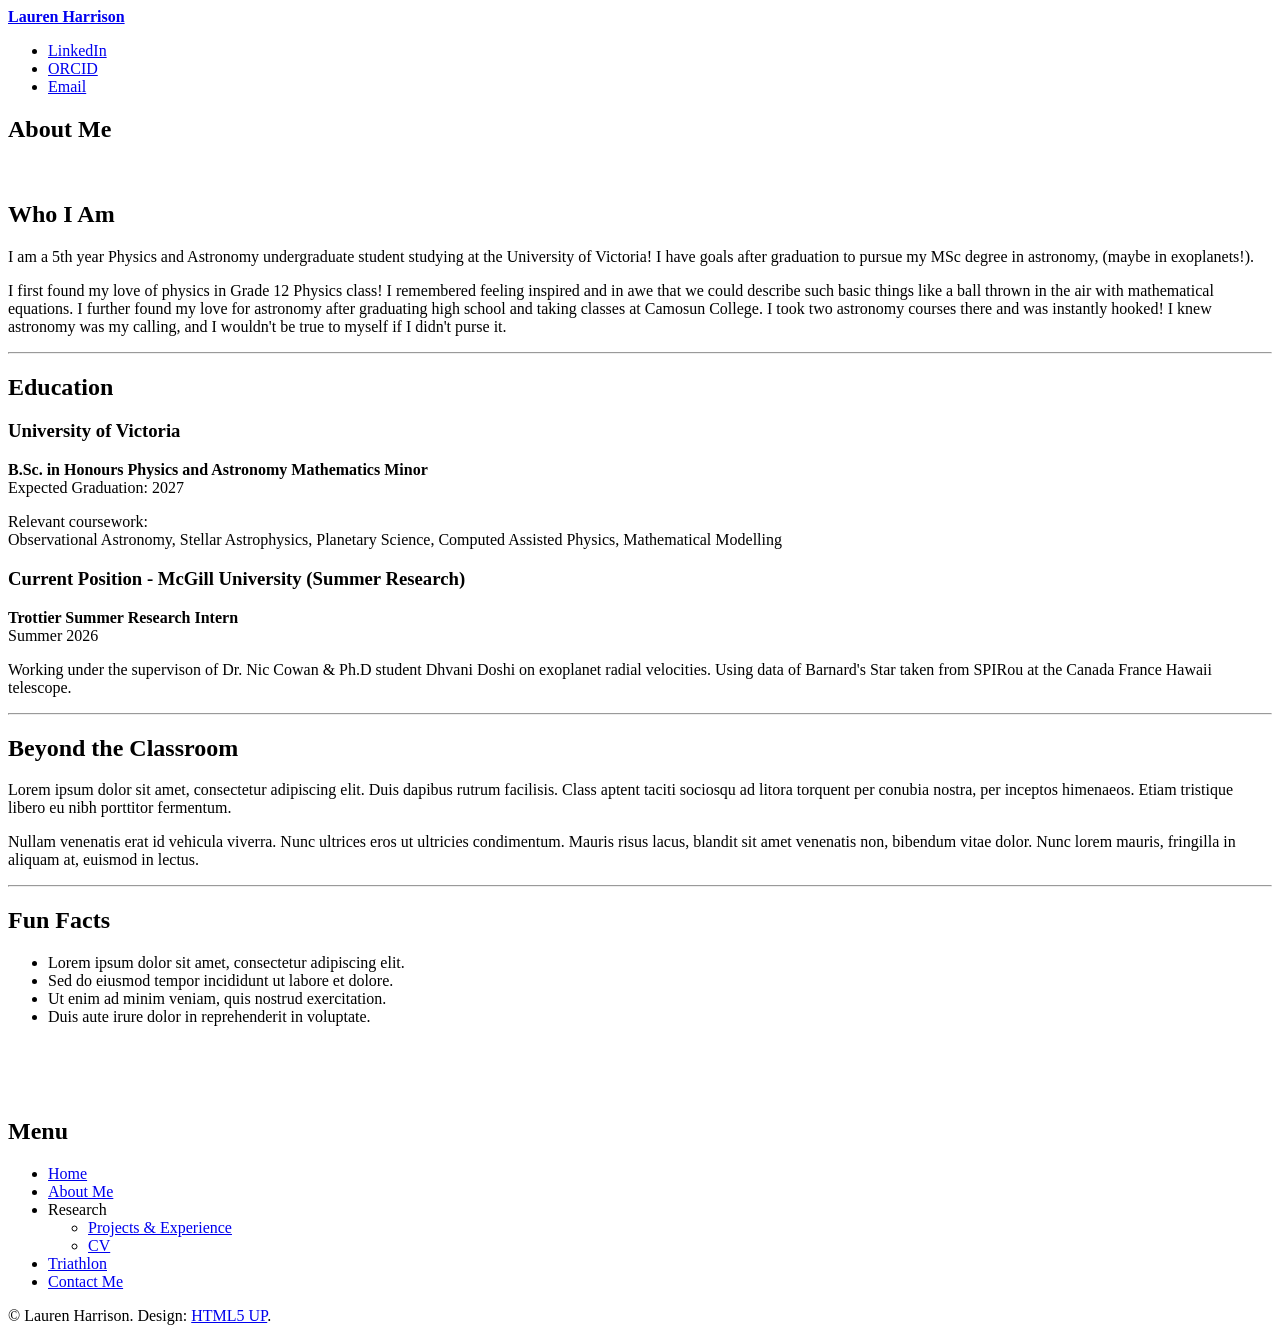
==== about_me.html @ 0dbe63b0 "updated .html pages still a work in progress!" ====
<!DOCTYPE HTML>
<!--
	Editorial by HTML5 UP
	html5up.net | @ajlkn
	Free for personal and commercial use under the CCA 3.0 license (html5up.net/license)
-->
<html>

<head>
	<title>About Me - Lauren Harrison</title>
	<meta charset="utf-8" />
	<meta name="viewport" content="width=device-width, initial-scale=1, user-scalable=no" />
	<link rel="stylesheet" href="assets/css/main.css" />
</head>

<body class="is-preload">

	<!-- Wrapper -->
	<div id="wrapper">

		<!-- Main -->
		<div id="main">
			<div class="inner">

				<!-- Header -->
				<header id="header">
					<a href="index.html" class="logo"><strong>Lauren Harrison</strong></a>
					<ul class="icons">
						<li><a href="https://www.linkedin.com/in/lauren-harrison-636362319/" target="_blank"
								class="icon brands fa-linkedin"><span class="label">LinkedIn</span></a></li>
						<li><a href="https://orcid.org/0009-0003-4067-8246" target="_blank"
								class="icon brands fa-orcid"><span class="label">ORCID</span></a></li>
						<li><a href="mailto:lharrison@uvic.ca" class="icon solid fa-envelope"><span
									class="label">Email</span></a></li>
					</ul>
				</header>

				<!-- Content -->
				<section>
					<header class="main">
						<h1>About Me</h1>
					</header>
					<span class="image main" style="margin-bottom: 0.5em;">
						<img src="images/lauren_with_OMM.jpg" alt="" />
					</span>
					<!-- Bio -->
					<h2>Who I Am</h2>
					<p>I am a 5th year Physics and Astronomy undergraduate student studying at the University of
						Victoria! I have goals after graduation to
						pursue my MSc degree in astronomy, (maybe in exoplanets!).
					</p>
					<p>I first found my love of physics in Grade 12 Physics class! I remembered feeling inspired and in
						awe that we could describe such
						basic things like a ball thrown in the air with mathematical equations. I further found my love
						for astronomy after graduating
						high school and taking classes at Camosun College. I took two astronomy courses there and was
						instantly hooked! I knew astronomy was
						my calling, and I wouldn't be true to myself if I didn't purse it.
					</p>

					<hr class="major" />

					<h2>Education</h2>
					<div class="row">
						<div class="col-6 col-12-small">
							<h3>University of Victoria</h3>
							<p><strong>B.Sc. in Honours Physics and Astronomy Mathematics Minor</strong><br />
								Expected Graduation: 2027<br />
							<p>Relevant coursework: <br> Observational Astronomy, Stellar Astrophysics, Planetary
								Science, Computed Assisted Physics, Mathematical Modelling</p>
						</div>
						<div class="col-6 col-12-small">
							<h3>Current Position - McGill University (Summer Research)</h3>
							<p><strong>Trottier Summer Research Intern</strong><br />
								Summer 2026</p>
							<p>Working under the supervison of Dr. Nic Cowan & Ph.D student Dhvani Doshi on exoplanet
								radial velocities. Using data of Barnard's Star taken from SPIRou at the
								Canada France Hawaii telescope. </p>
						</div>
					</div>

					<hr class="major" />

					<h2>Beyond the Classroom</h2>
					<p>Lorem ipsum dolor sit amet, consectetur adipiscing elit. Duis dapibus rutrum facilisis. Class
						aptent taciti sociosqu ad litora torquent per conubia nostra, per inceptos himenaeos. Etiam
						tristique libero eu nibh porttitor fermentum.</p>
					<p>Nullam venenatis erat id vehicula viverra. Nunc ultrices eros ut ultricies condimentum. Mauris
						risus lacus, blandit sit amet venenatis non, bibendum vitae dolor. Nunc lorem mauris, fringilla
						in aliquam at, euismod in lectus.</p>

					<hr class="major" />

					<h2>Fun Facts</h2>
					<ul>
						<li>Lorem ipsum dolor sit amet, consectetur adipiscing elit.</li>
						<li>Sed do eiusmod tempor incididunt ut labore et dolore.</li>
						<li>Ut enim ad minim veniam, quis nostrud exercitation.</li>
						<li>Duis aute irure dolor in reprehenderit in voluptate.</li>
					</ul>
				</section>

			</div>
		</div>

		<!-- Sidebar -->
		<div id="sidebar">
			<div class="inner">

				<!-- Spacer to maintain layout -->
				<div style="height: 3.5em;"></div>

				<!-- Menu -->
				<nav id="menu">
					<header class="major">
						<h2>Menu</h2>
					</header>
					<ul>
						<li><a href="index.html">Home</a></li>
						<!--	<li><a href="generic.html">Generic</a></li> -->
						<li><a href="about_me.html">About Me</a></li>

						<!--	<li><a href="elements.html">Elements</a></li>  -->
						<li>
							<span class="opener">Research</span>
							<ul>
								<li><a href="research.html">Projects & Experience</a></li>
								<li><a href="cv.html">CV</a></li>
							</ul>
						</li>
						<li><a href="#">Triathlon</a></li>
						<li><a href="contact.html">Contact Me</a></li>
				</nav>

				<!-- Section -->
				<!-- 
				<section>
					<header class="major">
						<h2>Ante interdum</h2>
					</header>
					<div class="mini-posts">
						<article>
							<a href="#" class="image"><img src="images/pic07.jpg" alt="" /></a>
							<p>Aenean ornare velit lacus, ac varius enim lorem ullamcorper dolore aliquam.</p>
						</article>
						<article>
							<a href="#" class="image"><img src="images/pic08.jpg" alt="" /></a>
							<p>Aenean ornare velit lacus, ac varius enim lorem ullamcorper dolore aliquam.</p>
						</article>
						<article>
							<a href="#" class="image"><img src="images/pic09.jpg" alt="" /></a>
							<p>Aenean ornare velit lacus, ac varius enim lorem ullamcorper dolore aliquam.</p>
						</article>
					</div>
					<ul class="actions">
						<li><a href="#" class="button">More</a></li>
					</ul>
				</section>
				-->

				<!-- Section -->
				<!--
				<section>
					<header class="major">
						<h2>Get in touch</h2>
					</header>
					<p>Sed varius enim lorem ullamcorper dolore aliquam aenean ornare velit lacus, ac varius enim lorem
						ullamcorper dolore. Proin sed aliquam facilisis ante interdum. Sed nulla amet lorem feugiat
						tempus aliquam.</p>
					<ul class="contact">
						<li class="icon solid fa-envelope"><a href="#">information@untitled.tld</a></li>
						<li class="icon solid fa-phone">(000) 000-0000</li>
						<li class="icon solid fa-home">1234 Somewhere Road #8254<br />
							Nashville, TN 00000-0000</li>
					</ul>
				</section>
				-->

				<!-- Footer -->
				<footer id="footer">
					<p class="copyright">&copy; Lauren Harrison. Design: <a href="https://html5up.net">HTML5
							UP</a>.</p>
				</footer>

			</div>
		</div>
	</div>

	</div>

	<!-- Scripts -->
	<script src="assets/js/jquery.min.js"></script>
	<script src="assets/js/browser.min.js"></script>
	<script src="assets/js/breakpoints.min.js"></script>
	<script src="assets/js/util.js"></script>
	<script src="assets/js/main.js"></script>

</body>

</html>
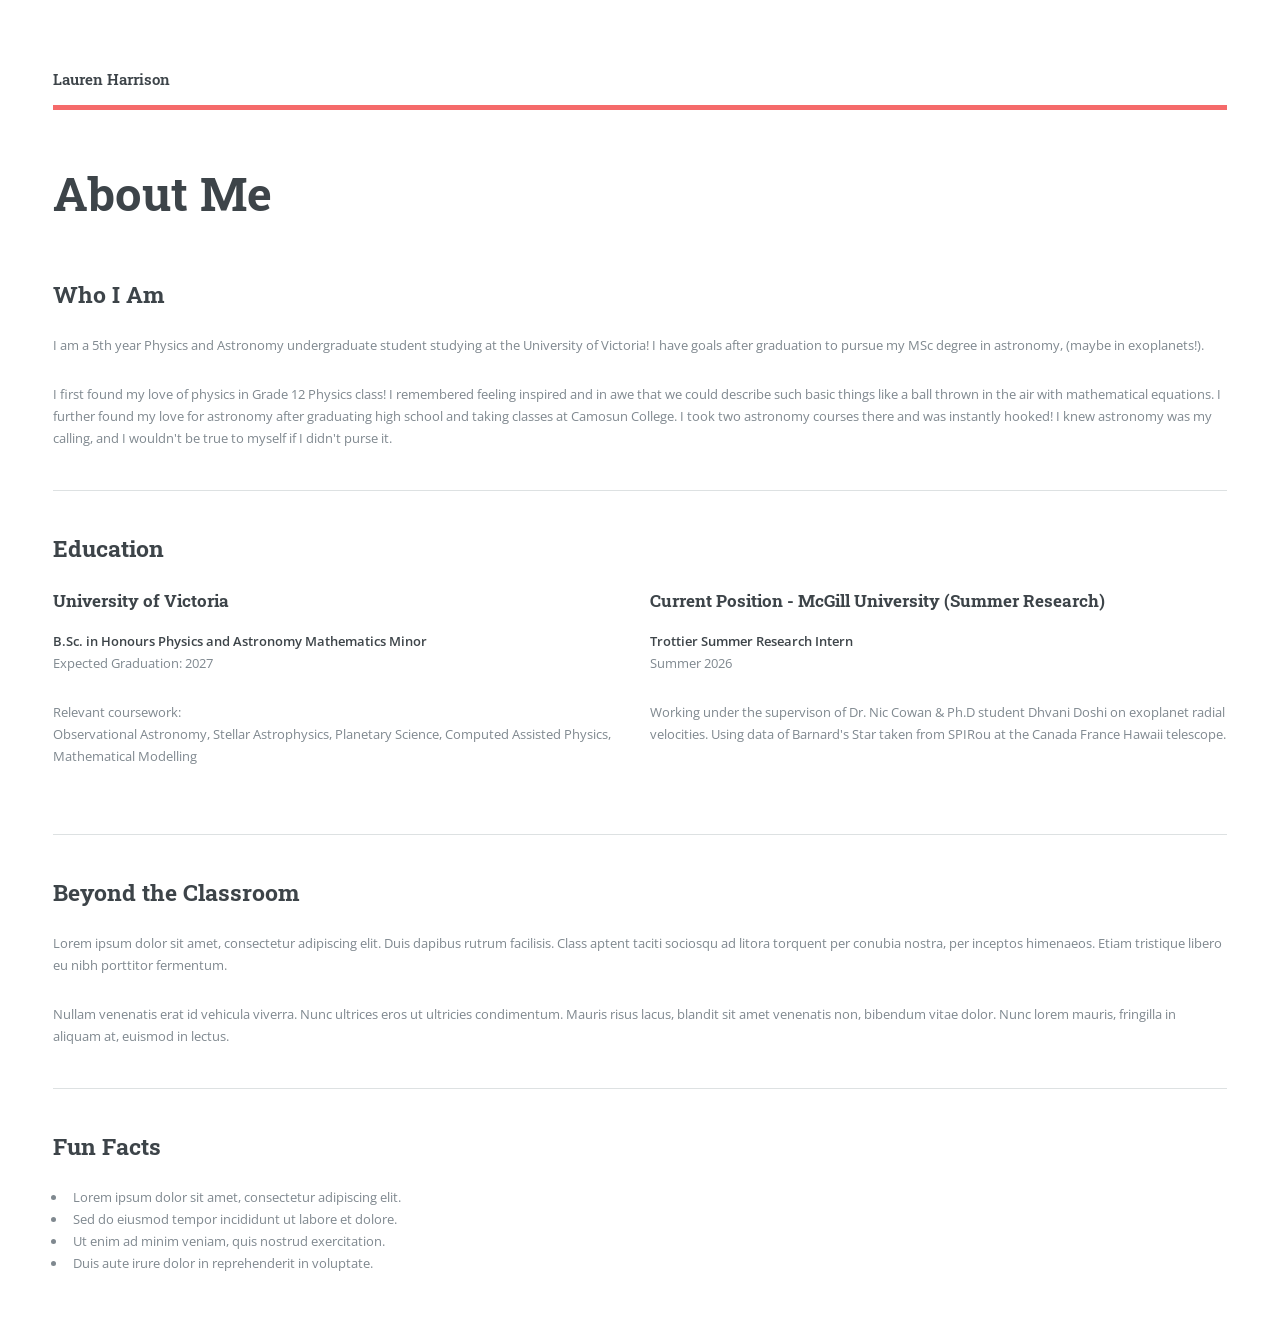
==== commit 89ac641d: "Add files via upload fixed no triathlon link" ====
--- a/about_me.html
+++ b/about_me.html
@@ -128,7 +128,7 @@
 								<li><a href="cv.html">CV</a></li>
 							</ul>
 						</li>
-						<li><a href="#">Triathlon</a></li>
+						<li><a href="triathlon.html">Triathlon</a></li>
 						<li><a href="contact.html">Contact Me</a></li>
 				</nav>
 
--- a/assets/css/main.css
+++ b/assets/css/main.css
@@ -0,0 +1,3667 @@
+@import url(fontawesome-all.min.css);
+@import url("https://fonts.googleapis.com/css?family=Open+Sans:400,600,400italic,600italic|Roboto+Slab:400,700");
+
+/*
+	Editorial by HTML5 UP
+	html5up.net | @ajlkn
+	Free for personal and commercial use under the CCA 3.0 license (html5up.net/license)
+*/
+html,
+body,
+div,
+span,
+applet,
+object,
+iframe,
+h1,
+h2,
+h3,
+h4,
+h5,
+h6,
+p,
+blockquote,
+pre,
+a,
+abbr,
+acronym,
+address,
+big,
+cite,
+code,
+del,
+dfn,
+em,
+img,
+ins,
+kbd,
+q,
+s,
+samp,
+small,
+strike,
+strong,
+sub,
+sup,
+tt,
+var,
+b,
+u,
+i,
+center,
+dl,
+dt,
+dd,
+ol,
+ul,
+li,
+fieldset,
+form,
+label,
+legend,
+table,
+caption,
+tbody,
+tfoot,
+thead,
+tr,
+th,
+td,
+article,
+aside,
+canvas,
+details,
+embed,
+figure,
+figcaption,
+footer,
+header,
+hgroup,
+menu,
+nav,
+output,
+ruby,
+section,
+summary,
+time,
+mark,
+audio,
+video {
+  margin: 0;
+  padding: 0;
+  border: 0;
+  font-size: 100%;
+  font: inherit;
+  vertical-align: baseline;
+}
+
+article,
+aside,
+details,
+figcaption,
+figure,
+footer,
+header,
+hgroup,
+menu,
+nav,
+section {
+  display: block;
+}
+
+body {
+  line-height: 1;
+}
+
+ol,
+ul {
+  list-style: none;
+}
+
+blockquote,
+q {
+  quotes: none;
+}
+
+blockquote:before,
+blockquote:after,
+q:before,
+q:after {
+  content: '';
+  content: none;
+}
+
+table {
+  border-collapse: collapse;
+  border-spacing: 0;
+}
+
+body {
+  -webkit-text-size-adjust: none;
+}
+
+mark {
+  background-color: transparent;
+  color: inherit;
+}
+
+input::-moz-focus-inner {
+  border: 0;
+  padding: 0;
+}
+
+input,
+select,
+textarea {
+  -moz-appearance: none;
+  -webkit-appearance: none;
+  -ms-appearance: none;
+  appearance: none;
+}
+
+/* Basic */
+@-ms-viewport {
+  width: device-width;
+}
+
+body {
+  -ms-overflow-style: scrollbar;
+}
+
+@media screen and (max-width: 480px) {
+
+  html,
+  body {
+    min-width: 320px;
+  }
+}
+
+html {
+  box-sizing: border-box;
+}
+
+*,
+*:before,
+*:after {
+  box-sizing: inherit;
+}
+
+body {
+  background: #ffffff;
+}
+
+body.is-preload *,
+body.is-preload *:before,
+body.is-preload *:after,
+body.is-resizing *,
+body.is-resizing *:before,
+body.is-resizing *:after {
+  -moz-animation: none !important;
+  -webkit-animation: none !important;
+  -ms-animation: none !important;
+  animation: none !important;
+  -moz-transition: none !important;
+  -webkit-transition: none !important;
+  -ms-transition: none !important;
+  transition: none !important;
+}
+
+/* Type */
+body,
+input,
+select,
+textarea {
+  color: #7f888f;
+  font-family: "Open Sans", sans-serif;
+  font-size: 13pt;
+  font-weight: 400;
+  line-height: 1.65;
+}
+
+@media screen and (max-width: 1680px) {
+
+  body,
+  input,
+  select,
+  textarea {
+    font-size: 11pt;
+  }
+}
+
+@media screen and (max-width: 1280px) {
+
+  body,
+  input,
+  select,
+  textarea {
+    font-size: 10pt;
+  }
+}
+
+@media screen and (max-width: 360px) {
+
+  body,
+  input,
+  select,
+  textarea {
+    font-size: 9pt;
+  }
+}
+
+a {
+  -moz-transition: color 0.2s ease-in-out, border-bottom-color 0.2s ease-in-out;
+  -webkit-transition: color 0.2s ease-in-out, border-bottom-color 0.2s ease-in-out;
+  -ms-transition: color 0.2s ease-in-out, border-bottom-color 0.2s ease-in-out;
+  transition: color 0.2s ease-in-out, border-bottom-color 0.2s ease-in-out;
+  border-bottom: dotted 1px;
+  color: #f56a6a;
+  text-decoration: none;
+}
+
+a:hover {
+  border-bottom-color: #f56a6a;
+  color: #f56a6a !important;
+}
+
+a:hover strong {
+  color: inherit;
+}
+
+strong,
+b {
+  color: #3d4449;
+  font-weight: 600;
+}
+
+em,
+i {
+  font-style: italic;
+}
+
+p {
+  margin: 0 0 2em 0;
+}
+
+h1,
+h2,
+h3,
+h4,
+h5,
+h6 {
+  color: #3d4449;
+  font-family: "Roboto Slab", serif;
+  font-weight: 700;
+  line-height: 1.5;
+  margin: 0 0 1em 0;
+}
+
+h1 a,
+h2 a,
+h3 a,
+h4 a,
+h5 a,
+h6 a {
+  color: inherit;
+  text-decoration: none;
+  border-bottom: 0;
+}
+
+h1 {
+  font-size: 4em;
+  margin: 0 0 0.5em 0;
+  line-height: 1.3;
+}
+
+h2 {
+  font-size: 1.75em;
+}
+
+h3 {
+  font-size: 1.25em;
+}
+
+h4 {
+  font-size: 1.1em;
+}
+
+h5 {
+  font-size: 0.9em;
+}
+
+h6 {
+  font-size: 0.7em;
+}
+
+@media screen and (max-width: 1680px) {
+  h1 {
+    font-size: 3.5em;
+  }
+}
+
+@media screen and (max-width: 980px) {
+  h1 {
+    font-size: 3.25em;
+  }
+}
+
+@media screen and (max-width: 736px) {
+  h1 {
+    font-size: 2em;
+    line-height: 1.4;
+  }
+
+  h2 {
+    font-size: 1.5em;
+  }
+}
+
+sub {
+  font-size: 0.8em;
+  position: relative;
+  top: 0.5em;
+}
+
+sup {
+  font-size: 0.8em;
+  position: relative;
+  top: -0.5em;
+}
+
+blockquote {
+  border-left: solid 3px rgba(210, 215, 217, 0.75);
+  font-style: italic;
+  margin: 0 0 2em 0;
+  padding: 0.5em 0 0.5em 2em;
+}
+
+code {
+  background: rgba(230, 235, 237, 0.25);
+  border-radius: 0.375em;
+  border: solid 1px rgba(210, 215, 217, 0.75);
+  font-family: "Courier New", monospace;
+  font-size: 0.9em;
+  margin: 0 0.25em;
+  padding: 0.25em 0.65em;
+}
+
+pre {
+  -webkit-overflow-scrolling: touch;
+  font-family: "Courier New", monospace;
+  font-size: 0.9em;
+  margin: 0 0 2em 0;
+}
+
+pre code {
+  display: block;
+  line-height: 1.75;
+  padding: 1em 1.5em;
+  overflow-x: auto;
+}
+
+hr {
+  border: 0;
+  border-bottom: solid 1px rgba(210, 215, 217, 0.75);
+  margin: 2em 0;
+}
+
+hr.major {
+  margin: 3em 0;
+}
+
+.align-left {
+  text-align: left;
+}
+
+.align-center {
+  text-align: center;
+}
+
+.align-right {
+  text-align: right;
+}
+
+/* Row */
+.row {
+  display: flex;
+  flex-wrap: wrap;
+  box-sizing: border-box;
+  align-items: stretch;
+}
+
+.row>* {
+  box-sizing: border-box;
+}
+
+.row.gtr-uniform>*> :last-child {
+  margin-bottom: 0;
+}
+
+.row.aln-left {
+  justify-content: flex-start;
+}
+
+.row.aln-center {
+  justify-content: center;
+}
+
+.row.aln-right {
+  justify-content: flex-end;
+}
+
+.row.aln-top {
+  align-items: flex-start;
+}
+
+.row.aln-middle {
+  align-items: center;
+}
+
+.row.aln-bottom {
+  align-items: flex-end;
+}
+
+.row>.imp {
+  order: -1;
+}
+
+.row>.col-1 {
+  width: 8.33333%;
+}
+
+.row>.off-1 {
+  margin-left: 8.33333%;
+}
+
+.row>.col-2 {
+  width: 16.66667%;
+}
+
+.row>.off-2 {
+  margin-left: 16.66667%;
+}
+
+.row>.col-3 {
+  width: 25%;
+}
+
+.row>.off-3 {
+  margin-left: 25%;
+}
+
+.row>.col-4 {
+  width: 33.33333%;
+}
+
+.row>.off-4 {
+  margin-left: 33.33333%;
+}
+
+.row>.col-5 {
+  width: 41.66667%;
+}
+
+.row>.off-5 {
+  margin-left: 41.66667%;
+}
+
+.row>.col-6 {
+  width: 50%;
+}
+
+.row>.off-6 {
+  margin-left: 50%;
+}
+
+.row>.col-7 {
+  width: 58.33333%;
+}
+
+.row>.off-7 {
+  margin-left: 58.33333%;
+}
+
+.row>.col-8 {
+  width: 66.66667%;
+}
+
+.row>.off-8 {
+  margin-left: 66.66667%;
+}
+
+.row>.col-9 {
+  width: 75%;
+}
+
+.row>.off-9 {
+  margin-left: 75%;
+}
+
+.row>.col-10 {
+  width: 83.33333%;
+}
+
+.row>.off-10 {
+  margin-left: 83.33333%;
+}
+
+.row>.col-11 {
+  width: 91.66667%;
+}
+
+.row>.off-11 {
+  margin-left: 91.66667%;
+}
+
+.row>.col-12 {
+  width: 100%;
+}
+
+.row>.off-12 {
+  margin-left: 100%;
+}
+
+.row.gtr-0 {
+  margin-top: 0;
+  margin-left: 0em;
+}
+
+.row.gtr-0>* {
+  padding: 0 0 0 0em;
+}
+
+.row.gtr-0.gtr-uniform {
+  margin-top: 0em;
+}
+
+.row.gtr-0.gtr-uniform>* {
+  padding-top: 0em;
+}
+
+.row.gtr-25 {
+  margin-top: 0;
+  margin-left: -0.375em;
+}
+
+.row.gtr-25>* {
+  padding: 0 0 0 0.375em;
+}
+
+.row.gtr-25.gtr-uniform {
+  margin-top: -0.375em;
+}
+
+.row.gtr-25.gtr-uniform>* {
+  padding-top: 0.375em;
+}
+
+.row.gtr-50 {
+  margin-top: 0;
+  margin-left: -0.75em;
+}
+
+.row.gtr-50>* {
+  padding: 0 0 0 0.75em;
+}
+
+.row.gtr-50.gtr-uniform {
+  margin-top: -0.75em;
+}
+
+.row.gtr-50.gtr-uniform>* {
+  padding-top: 0.75em;
+}
+
+.row {
+  margin-top: 0;
+  margin-left: -1.5em;
+}
+
+.row>* {
+  padding: 0 0 0 1.5em;
+}
+
+.row.gtr-uniform {
+  margin-top: -1.5em;
+}
+
+.row.gtr-uniform>* {
+  padding-top: 1.5em;
+}
+
+.row.gtr-150 {
+  margin-top: 0;
+  margin-left: -2.25em;
+}
+
+.row.gtr-150>* {
+  padding: 0 0 0 2.25em;
+}
+
+.row.gtr-150.gtr-uniform {
+  margin-top: -2.25em;
+}
+
+.row.gtr-150.gtr-uniform>* {
+  padding-top: 2.25em;
+}
+
+.row.gtr-200 {
+  margin-top: 0;
+  margin-left: -3em;
+}
+
+.row.gtr-200>* {
+  padding: 0 0 0 3em;
+}
+
+.row.gtr-200.gtr-uniform {
+  margin-top: -3em;
+}
+
+.row.gtr-200.gtr-uniform>* {
+  padding-top: 3em;
+}
+
+@media screen and (max-width: 1680px) {
+  .row {
+    display: flex;
+    flex-wrap: wrap;
+    box-sizing: border-box;
+    align-items: stretch;
+  }
+
+  .row>* {
+    box-sizing: border-box;
+  }
+
+  .row.gtr-uniform>*> :last-child {
+    margin-bottom: 0;
+  }
+
+  .row.aln-left {
+    justify-content: flex-start;
+  }
+
+  .row.aln-center {
+    justify-content: center;
+  }
+
+  .row.aln-right {
+    justify-content: flex-end;
+  }
+
+  .row.aln-top {
+    align-items: flex-start;
+  }
+
+  .row.aln-middle {
+    align-items: center;
+  }
+
+  .row.aln-bottom {
+    align-items: flex-end;
+  }
+
+  .row>.imp-xlarge {
+    order: -1;
+  }
+
+  .row>.col-1-xlarge {
+    width: 8.33333%;
+  }
+
+  .row>.off-1-xlarge {
+    margin-left: 8.33333%;
+  }
+
+  .row>.col-2-xlarge {
+    width: 16.66667%;
+  }
+
+  .row>.off-2-xlarge {
+    margin-left: 16.66667%;
+  }
+
+  .row>.col-3-xlarge {
+    width: 25%;
+  }
+
+  .row>.off-3-xlarge {
+    margin-left: 25%;
+  }
+
+  .row>.col-4-xlarge {
+    width: 33.33333%;
+  }
+
+  .row>.off-4-xlarge {
+    margin-left: 33.33333%;
+  }
+
+  .row>.col-5-xlarge {
+    width: 41.66667%;
+  }
+
+  .row>.off-5-xlarge {
+    margin-left: 41.66667%;
+  }
+
+  .row>.col-6-xlarge {
+    width: 50%;
+  }
+
+  .row>.off-6-xlarge {
+    margin-left: 50%;
+  }
+
+  .row>.col-7-xlarge {
+    width: 58.33333%;
+  }
+
+  .row>.off-7-xlarge {
+    margin-left: 58.33333%;
+  }
+
+  .row>.col-8-xlarge {
+    width: 66.66667%;
+  }
+
+  .row>.off-8-xlarge {
+    margin-left: 66.66667%;
+  }
+
+  .row>.col-9-xlarge {
+    width: 75%;
+  }
+
+  .row>.off-9-xlarge {
+    margin-left: 75%;
+  }
+
+  .row>.col-10-xlarge {
+    width: 83.33333%;
+  }
+
+  .row>.off-10-xlarge {
+    margin-left: 83.33333%;
+  }
+
+  .row>.col-11-xlarge {
+    width: 91.66667%;
+  }
+
+  .row>.off-11-xlarge {
+    margin-left: 91.66667%;
+  }
+
+  .row>.col-12-xlarge {
+    width: 100%;
+  }
+
+  .row>.off-12-xlarge {
+    margin-left: 100%;
+  }
+
+  .row.gtr-0 {
+    margin-top: 0;
+    margin-left: 0em;
+  }
+
+  .row.gtr-0>* {
+    padding: 0 0 0 0em;
+  }
+
+  .row.gtr-0.gtr-uniform {
+    margin-top: 0em;
+  }
+
+  .row.gtr-0.gtr-uniform>* {
+    padding-top: 0em;
+  }
+
+  .row.gtr-25 {
+    margin-top: 0;
+    margin-left: -0.375em;
+  }
+
+  .row.gtr-25>* {
+    padding: 0 0 0 0.375em;
+  }
+
+  .row.gtr-25.gtr-uniform {
+    margin-top: -0.375em;
+  }
+
+  .row.gtr-25.gtr-uniform>* {
+    padding-top: 0.375em;
+  }
+
+  .row.gtr-50 {
+    margin-top: 0;
+    margin-left: -0.75em;
+  }
+
+  .row.gtr-50>* {
+    padding: 0 0 0 0.75em;
+  }
+
+  .row.gtr-50.gtr-uniform {
+    margin-top: -0.75em;
+  }
+
+  .row.gtr-50.gtr-uniform>* {
+    padding-top: 0.75em;
+  }
+
+  .row {
+    margin-top: 0;
+    margin-left: -1.5em;
+  }
+
+  .row>* {
+    padding: 0 0 0 1.5em;
+  }
+
+  .row.gtr-uniform {
+    margin-top: -1.5em;
+  }
+
+  .row.gtr-uniform>* {
+    padding-top: 1.5em;
+  }
+
+  .row.gtr-150 {
+    margin-top: 0;
+    margin-left: -2.25em;
+  }
+
+  .row.gtr-150>* {
+    padding: 0 0 0 2.25em;
+  }
+
+  .row.gtr-150.gtr-uniform {
+    margin-top: -2.25em;
+  }
+
+  .row.gtr-150.gtr-uniform>* {
+    padding-top: 2.25em;
+  }
+
+  .row.gtr-200 {
+    margin-top: 0;
+    margin-left: -3em;
+  }
+
+  .row.gtr-200>* {
+    padding: 0 0 0 3em;
+  }
+
+  .row.gtr-200.gtr-uniform {
+    margin-top: -3em;
+  }
+
+  .row.gtr-200.gtr-uniform>* {
+    padding-top: 3em;
+  }
+}
+
+@media screen and (max-width: 1280px) {
+  .row {
+    display: flex;
+    flex-wrap: wrap;
+    box-sizing: border-box;
+    align-items: stretch;
+  }
+
+  .row>* {
+    box-sizing: border-box;
+  }
+
+  .row.gtr-uniform>*> :last-child {
+    margin-bottom: 0;
+  }
+
+  .row.aln-left {
+    justify-content: flex-start;
+  }
+
+  .row.aln-center {
+    justify-content: center;
+  }
+
+  .row.aln-right {
+    justify-content: flex-end;
+  }
+
+  .row.aln-top {
+    align-items: flex-start;
+  }
+
+  .row.aln-middle {
+    align-items: center;
+  }
+
+  .row.aln-bottom {
+    align-items: flex-end;
+  }
+
+  .row>.imp-large {
+    order: -1;
+  }
+
+  .row>.col-1-large {
+    width: 8.33333%;
+  }
+
+  .row>.off-1-large {
+    margin-left: 8.33333%;
+  }
+
+  .row>.col-2-large {
+    width: 16.66667%;
+  }
+
+  .row>.off-2-large {
+    margin-left: 16.66667%;
+  }
+
+  .row>.col-3-large {
+    width: 25%;
+  }
+
+  .row>.off-3-large {
+    margin-left: 25%;
+  }
+
+  .row>.col-4-large {
+    width: 33.33333%;
+  }
+
+  .row>.off-4-large {
+    margin-left: 33.33333%;
+  }
+
+  .row>.col-5-large {
+    width: 41.66667%;
+  }
+
+  .row>.off-5-large {
+    margin-left: 41.66667%;
+  }
+
+  .row>.col-6-large {
+    width: 50%;
+  }
+
+  .row>.off-6-large {
+    margin-left: 50%;
+  }
+
+  .row>.col-7-large {
+    width: 58.33333%;
+  }
+
+  .row>.off-7-large {
+    margin-left: 58.33333%;
+  }
+
+  .row>.col-8-large {
+    width: 66.66667%;
+  }
+
+  .row>.off-8-large {
+    margin-left: 66.66667%;
+  }
+
+  .row>.col-9-large {
+    width: 75%;
+  }
+
+  .row>.off-9-large {
+    margin-left: 75%;
+  }
+
+  .row>.col-10-large {
+    width: 83.33333%;
+  }
+
+  .row>.off-10-large {
+    margin-left: 83.33333%;
+  }
+
+  .row>.col-11-large {
+    width: 91.66667%;
+  }
+
+  .row>.off-11-large {
+    margin-left: 91.66667%;
+  }
+
+  .row>.col-12-large {
+    width: 100%;
+  }
+
+  .row>.off-12-large {
+    margin-left: 100%;
+  }
+
+  .row.gtr-0 {
+    margin-top: 0;
+    margin-left: 0em;
+  }
+
+  .row.gtr-0>* {
+    padding: 0 0 0 0em;
+  }
+
+  .row.gtr-0.gtr-uniform {
+    margin-top: 0em;
+  }
+
+  .row.gtr-0.gtr-uniform>* {
+    padding-top: 0em;
+  }
+
+  .row.gtr-25 {
+    margin-top: 0;
+    margin-left: -0.375em;
+  }
+
+  .row.gtr-25>* {
+    padding: 0 0 0 0.375em;
+  }
+
+  .row.gtr-25.gtr-uniform {
+    margin-top: -0.375em;
+  }
+
+  .row.gtr-25.gtr-uniform>* {
+    padding-top: 0.375em;
+  }
+
+  .row.gtr-50 {
+    margin-top: 0;
+    margin-left: -0.75em;
+  }
+
+  .row.gtr-50>* {
+    padding: 0 0 0 0.75em;
+  }
+
+  .row.gtr-50.gtr-uniform {
+    margin-top: -0.75em;
+  }
+
+  .row.gtr-50.gtr-uniform>* {
+    padding-top: 0.75em;
+  }
+
+  .row {
+    margin-top: 0;
+    margin-left: -1.5em;
+  }
+
+  .row>* {
+    padding: 0 0 0 1.5em;
+  }
+
+  .row.gtr-uniform {
+    margin-top: -1.5em;
+  }
+
+  .row.gtr-uniform>* {
+    padding-top: 1.5em;
+  }
+
+  .row.gtr-150 {
+    margin-top: 0;
+    margin-left: -2.25em;
+  }
+
+  .row.gtr-150>* {
+    padding: 0 0 0 2.25em;
+  }
+
+  .row.gtr-150.gtr-uniform {
+    margin-top: -2.25em;
+  }
+
+  .row.gtr-150.gtr-uniform>* {
+    padding-top: 2.25em;
+  }
+
+  .row.gtr-200 {
+    margin-top: 0;
+    margin-left: -3em;
+  }
+
+  .row.gtr-200>* {
+    padding: 0 0 0 3em;
+  }
+
+  .row.gtr-200.gtr-uniform {
+    margin-top: -3em;
+  }
+
+  .row.gtr-200.gtr-uniform>* {
+    padding-top: 3em;
+  }
+}
+
+@media screen and (max-width: 980px) {
+  .row {
+    display: flex;
+    flex-wrap: wrap;
+    box-sizing: border-box;
+    align-items: stretch;
+  }
+
+  .row>* {
+    box-sizing: border-box;
+  }
+
+  .row.gtr-uniform>*> :last-child {
+    margin-bottom: 0;
+  }
+
+  .row.aln-left {
+    justify-content: flex-start;
+  }
+
+  .row.aln-center {
+    justify-content: center;
+  }
+
+  .row.aln-right {
+    justify-content: flex-end;
+  }
+
+  .row.aln-top {
+    align-items: flex-start;
+  }
+
+  .row.aln-middle {
+    align-items: center;
+  }
+
+  .row.aln-bottom {
+    align-items: flex-end;
+  }
+
+  .row>.imp-medium {
+    order: -1;
+  }
+
+  .row>.col-1-medium {
+    width: 8.33333%;
+  }
+
+  .row>.off-1-medium {
+    margin-left: 8.33333%;
+  }
+
+  .row>.col-2-medium {
+    width: 16.66667%;
+  }
+
+  .row>.off-2-medium {
+    margin-left: 16.66667%;
+  }
+
+  .row>.col-3-medium {
+    width: 25%;
+  }
+
+  .row>.off-3-medium {
+    margin-left: 25%;
+  }
+
+  .row>.col-4-medium {
+    width: 33.33333%;
+  }
+
+  .row>.off-4-medium {
+    margin-left: 33.33333%;
+  }
+
+  .row>.col-5-medium {
+    width: 41.66667%;
+  }
+
+  .row>.off-5-medium {
+    margin-left: 41.66667%;
+  }
+
+  .row>.col-6-medium {
+    width: 50%;
+  }
+
+  .row>.off-6-medium {
+    margin-left: 50%;
+  }
+
+  .row>.col-7-medium {
+    width: 58.33333%;
+  }
+
+  .row>.off-7-medium {
+    margin-left: 58.33333%;
+  }
+
+  .row>.col-8-medium {
+    width: 66.66667%;
+  }
+
+  .row>.off-8-medium {
+    margin-left: 66.66667%;
+  }
+
+  .row>.col-9-medium {
+    width: 75%;
+  }
+
+  .row>.off-9-medium {
+    margin-left: 75%;
+  }
+
+  .row>.col-10-medium {
+    width: 83.33333%;
+  }
+
+  .row>.off-10-medium {
+    margin-left: 83.33333%;
+  }
+
+  .row>.col-11-medium {
+    width: 91.66667%;
+  }
+
+  .row>.off-11-medium {
+    margin-left: 91.66667%;
+  }
+
+  .row>.col-12-medium {
+    width: 100%;
+  }
+
+  .row>.off-12-medium {
+    margin-left: 100%;
+  }
+
+  .row.gtr-0 {
+    margin-top: 0;
+    margin-left: 0em;
+  }
+
+  .row.gtr-0>* {
+    padding: 0 0 0 0em;
+  }
+
+  .row.gtr-0.gtr-uniform {
+    margin-top: 0em;
+  }
+
+  .row.gtr-0.gtr-uniform>* {
+    padding-top: 0em;
+  }
+
+  .row.gtr-25 {
+    margin-top: 0;
+    margin-left: -0.375em;
+  }
+
+  .row.gtr-25>* {
+    padding: 0 0 0 0.375em;
+  }
+
+  .row.gtr-25.gtr-uniform {
+    margin-top: -0.375em;
+  }
+
+  .row.gtr-25.gtr-uniform>* {
+    padding-top: 0.375em;
+  }
+
+  .row.gtr-50 {
+    margin-top: 0;
+    margin-left: -0.75em;
+  }
+
+  .row.gtr-50>* {
+    padding: 0 0 0 0.75em;
+  }
+
+  .row.gtr-50.gtr-uniform {
+    margin-top: -0.75em;
+  }
+
+  .row.gtr-50.gtr-uniform>* {
+    padding-top: 0.75em;
+  }
+
+  .row {
+    margin-top: 0;
+    margin-left: -1.5em;
+  }
+
+  .row>* {
+    padding: 0 0 0 1.5em;
+  }
+
+  .row.gtr-uniform {
+    margin-top: -1.5em;
+  }
+
+  .row.gtr-uniform>* {
+    padding-top: 1.5em;
+  }
+
+  .row.gtr-150 {
+    margin-top: 0;
+    margin-left: -2.25em;
+  }
+
+  .row.gtr-150>* {
+    padding: 0 0 0 2.25em;
+  }
+
+  .row.gtr-150.gtr-uniform {
+    margin-top: -2.25em;
+  }
+
+  .row.gtr-150.gtr-uniform>* {
+    padding-top: 2.25em;
+  }
+
+  .row.gtr-200 {
+    margin-top: 0;
+    margin-left: -3em;
+  }
+
+  .row.gtr-200>* {
+    padding: 0 0 0 3em;
+  }
+
+  .row.gtr-200.gtr-uniform {
+    margin-top: -3em;
+  }
+
+  .row.gtr-200.gtr-uniform>* {
+    padding-top: 3em;
+  }
+}
+
+@media screen and (max-width: 736px) {
+  .row {
+    display: flex;
+    flex-wrap: wrap;
+    box-sizing: border-box;
+    align-items: stretch;
+  }
+
+  .row>* {
+    box-sizing: border-box;
+  }
+
+  .row.gtr-uniform>*> :last-child {
+    margin-bottom: 0;
+  }
+
+  .row.aln-left {
+    justify-content: flex-start;
+  }
+
+  .row.aln-center {
+    justify-content: center;
+  }
+
+  .row.aln-right {
+    justify-content: flex-end;
+  }
+
+  .row.aln-top {
+    align-items: flex-start;
+  }
+
+  .row.aln-middle {
+    align-items: center;
+  }
+
+  .row.aln-bottom {
+    align-items: flex-end;
+  }
+
+  .row>.imp-small {
+    order: -1;
+  }
+
+  .row>.col-1-small {
+    width: 8.33333%;
+  }
+
+  .row>.off-1-small {
+    margin-left: 8.33333%;
+  }
+
+  .row>.col-2-small {
+    width: 16.66667%;
+  }
+
+  .row>.off-2-small {
+    margin-left: 16.66667%;
+  }
+
+  .row>.col-3-small {
+    width: 25%;
+  }
+
+  .row>.off-3-small {
+    margin-left: 25%;
+  }
+
+  .row>.col-4-small {
+    width: 33.33333%;
+  }
+
+  .row>.off-4-small {
+    margin-left: 33.33333%;
+  }
+
+  .row>.col-5-small {
+    width: 41.66667%;
+  }
+
+  .row>.off-5-small {
+    margin-left: 41.66667%;
+  }
+
+  .row>.col-6-small {
+    width: 50%;
+  }
+
+  .row>.off-6-small {
+    margin-left: 50%;
+  }
+
+  .row>.col-7-small {
+    width: 58.33333%;
+  }
+
+  .row>.off-7-small {
+    margin-left: 58.33333%;
+  }
+
+  .row>.col-8-small {
+    width: 66.66667%;
+  }
+
+  .row>.off-8-small {
+    margin-left: 66.66667%;
+  }
+
+  .row>.col-9-small {
+    width: 75%;
+  }
+
+  .row>.off-9-small {
+    margin-left: 75%;
+  }
+
+  .row>.col-10-small {
+    width: 83.33333%;
+  }
+
+  .row>.off-10-small {
+    margin-left: 83.33333%;
+  }
+
+  .row>.col-11-small {
+    width: 91.66667%;
+  }
+
+  .row>.off-11-small {
+    margin-left: 91.66667%;
+  }
+
+  .row>.col-12-small {
+    width: 100%;
+  }
+
+  .row>.off-12-small {
+    margin-left: 100%;
+  }
+
+  .row.gtr-0 {
+    margin-top: 0;
+    margin-left: 0em;
+  }
+
+  .row.gtr-0>* {
+    padding: 0 0 0 0em;
+  }
+
+  .row.gtr-0.gtr-uniform {
+    margin-top: 0em;
+  }
+
+  .row.gtr-0.gtr-uniform>* {
+    padding-top: 0em;
+  }
+
+  .row.gtr-25 {
+    margin-top: 0;
+    margin-left: -0.375em;
+  }
+
+  .row.gtr-25>* {
+    padding: 0 0 0 0.375em;
+  }
+
+  .row.gtr-25.gtr-uniform {
+    margin-top: -0.375em;
+  }
+
+  .row.gtr-25.gtr-uniform>* {
+    padding-top: 0.375em;
+  }
+
+  .row.gtr-50 {
+    margin-top: 0;
+    margin-left: -0.75em;
+  }
+
+  .row.gtr-50>* {
+    padding: 0 0 0 0.75em;
+  }
+
+  .row.gtr-50.gtr-uniform {
+    margin-top: -0.75em;
+  }
+
+  .row.gtr-50.gtr-uniform>* {
+    padding-top: 0.75em;
+  }
+
+  .row {
+    margin-top: 0;
+    margin-left: -1.5em;
+  }
+
+  .row>* {
+    padding: 0 0 0 1.5em;
+  }
+
+  .row.gtr-uniform {
+    margin-top: -1.5em;
+  }
+
+  .row.gtr-uniform>* {
+    padding-top: 1.5em;
+  }
+
+  .row.gtr-150 {
+    margin-top: 0;
+    margin-left: -2.25em;
+  }
+
+  .row.gtr-150>* {
+    padding: 0 0 0 2.25em;
+  }
+
+  .row.gtr-150.gtr-uniform {
+    margin-top: -2.25em;
+  }
+
+  .row.gtr-150.gtr-uniform>* {
+    padding-top: 2.25em;
+  }
+
+  .row.gtr-200 {
+    margin-top: 0;
+    margin-left: -3em;
+  }
+
+  .row.gtr-200>* {
+    padding: 0 0 0 3em;
+  }
+
+  .row.gtr-200.gtr-uniform {
+    margin-top: -3em;
+  }
+
+  .row.gtr-200.gtr-uniform>* {
+    padding-top: 3em;
+  }
+}
+
+@media screen and (max-width: 480px) {
+  .row {
+    display: flex;
+    flex-wrap: wrap;
+    box-sizing: border-box;
+    align-items: stretch;
+  }
+
+  .row>* {
+    box-sizing: border-box;
+  }
+
+  .row.gtr-uniform>*> :last-child {
+    margin-bottom: 0;
+  }
+
+  .row.aln-left {
+    justify-content: flex-start;
+  }
+
+  .row.aln-center {
+    justify-content: center;
+  }
+
+  .row.aln-right {
+    justify-content: flex-end;
+  }
+
+  .row.aln-top {
+    align-items: flex-start;
+  }
+
+  .row.aln-middle {
+    align-items: center;
+  }
+
+  .row.aln-bottom {
+    align-items: flex-end;
+  }
+
+  .row>.imp-xsmall {
+    order: -1;
+  }
+
+  .row>.col-1-xsmall {
+    width: 8.33333%;
+  }
+
+  .row>.off-1-xsmall {
+    margin-left: 8.33333%;
+  }
+
+  .row>.col-2-xsmall {
+    width: 16.66667%;
+  }
+
+  .row>.off-2-xsmall {
+    margin-left: 16.66667%;
+  }
+
+  .row>.col-3-xsmall {
+    width: 25%;
+  }
+
+  .row>.off-3-xsmall {
+    margin-left: 25%;
+  }
+
+  .row>.col-4-xsmall {
+    width: 33.33333%;
+  }
+
+  .row>.off-4-xsmall {
+    margin-left: 33.33333%;
+  }
+
+  .row>.col-5-xsmall {
+    width: 41.66667%;
+  }
+
+  .row>.off-5-xsmall {
+    margin-left: 41.66667%;
+  }
+
+  .row>.col-6-xsmall {
+    width: 50%;
+  }
+
+  .row>.off-6-xsmall {
+    margin-left: 50%;
+  }
+
+  .row>.col-7-xsmall {
+    width: 58.33333%;
+  }
+
+  .row>.off-7-xsmall {
+    margin-left: 58.33333%;
+  }
+
+  .row>.col-8-xsmall {
+    width: 66.66667%;
+  }
+
+  .row>.off-8-xsmall {
+    margin-left: 66.66667%;
+  }
+
+  .row>.col-9-xsmall {
+    width: 75%;
+  }
+
+  .row>.off-9-xsmall {
+    margin-left: 75%;
+  }
+
+  .row>.col-10-xsmall {
+    width: 83.33333%;
+  }
+
+  .row>.off-10-xsmall {
+    margin-left: 83.33333%;
+  }
+
+  .row>.col-11-xsmall {
+    width: 91.66667%;
+  }
+
+  .row>.off-11-xsmall {
+    margin-left: 91.66667%;
+  }
+
+  .row>.col-12-xsmall {
+    width: 100%;
+  }
+
+  .row>.off-12-xsmall {
+    margin-left: 100%;
+  }
+
+  .row.gtr-0 {
+    margin-top: 0;
+    margin-left: 0em;
+  }
+
+  .row.gtr-0>* {
+    padding: 0 0 0 0em;
+  }
+
+  .row.gtr-0.gtr-uniform {
+    margin-top: 0em;
+  }
+
+  .row.gtr-0.gtr-uniform>* {
+    padding-top: 0em;
+  }
+
+  .row.gtr-25 {
+    margin-top: 0;
+    margin-left: -0.375em;
+  }
+
+  .row.gtr-25>* {
+    padding: 0 0 0 0.375em;
+  }
+
+  .row.gtr-25.gtr-uniform {
+    margin-top: -0.375em;
+  }
+
+  .row.gtr-25.gtr-uniform>* {
+    padding-top: 0.375em;
+  }
+
+  .row.gtr-50 {
+    margin-top: 0;
+    margin-left: -0.75em;
+  }
+
+  .row.gtr-50>* {
+    padding: 0 0 0 0.75em;
+  }
+
+  .row.gtr-50.gtr-uniform {
+    margin-top: -0.75em;
+  }
+
+  .row.gtr-50.gtr-uniform>* {
+    padding-top: 0.75em;
+  }
+
+  .row {
+    margin-top: 0;
+    margin-left: -1.5em;
+  }
+
+  .row>* {
+    padding: 0 0 0 1.5em;
+  }
+
+  .row.gtr-uniform {
+    margin-top: -1.5em;
+  }
+
+  .row.gtr-uniform>* {
+    padding-top: 1.5em;
+  }
+
+  .row.gtr-150 {
+    margin-top: 0;
+    margin-left: -2.25em;
+  }
+
+  .row.gtr-150>* {
+    padding: 0 0 0 2.25em;
+  }
+
+  .row.gtr-150.gtr-uniform {
+    margin-top: -2.25em;
+  }
+
+  .row.gtr-150.gtr-uniform>* {
+    padding-top: 2.25em;
+  }
+
+  .row.gtr-200 {
+    margin-top: 0;
+    margin-left: -3em;
+  }
+
+  .row.gtr-200>* {
+    padding: 0 0 0 3em;
+  }
+
+  .row.gtr-200.gtr-uniform {
+    margin-top: -3em;
+  }
+
+  .row.gtr-200.gtr-uniform>* {
+    padding-top: 3em;
+  }
+}
+
+/* Section/Article */
+section.special,
+article.special {
+  text-align: center;
+}
+
+header p {
+  font-family: "Roboto Slab", serif;
+  font-size: 1em;
+  font-weight: 400;
+  letter-spacing: 0.075em;
+  margin-top: -0.5em;
+  text-transform: uppercase;
+}
+
+header.major> :last-child {
+  border-bottom: solid 3px #f56a6a;
+  display: inline-block;
+  margin: 0 0 2em 0;
+  padding: 0 0.75em 0.5em 0;
+}
+
+header.main> :last-child {
+  margin: 0 0 1em 0;
+}
+
+/* Form */
+form {
+  margin: 0 0 2em 0;
+}
+
+label {
+  color: #3d4449;
+  display: block;
+  font-size: 0.9em;
+  font-weight: 600;
+  margin: 0 0 1em 0;
+}
+
+input[type="text"],
+input[type="password"],
+input[type="email"],
+input[type="tel"],
+input[type="search"],
+input[type="url"],
+select,
+textarea {
+  -moz-appearance: none;
+  -webkit-appearance: none;
+  -ms-appearance: none;
+  appearance: none;
+  background: #ffffff;
+  border-radius: 0.375em;
+  border: none;
+  border: solid 1px rgba(210, 215, 217, 0.75);
+  color: inherit;
+  display: block;
+  outline: 0;
+  padding: 0 1em;
+  text-decoration: none;
+  width: 100%;
+}
+
+input[type="text"]:invalid,
+input[type="password"]:invalid,
+input[type="email"]:invalid,
+input[type="tel"]:invalid,
+input[type="search"]:invalid,
+input[type="url"]:invalid,
+select:invalid,
+textarea:invalid {
+  box-shadow: none;
+}
+
+input[type="text"]:focus,
+input[type="password"]:focus,
+input[type="email"]:focus,
+input[type="tel"]:focus,
+input[type="search"]:focus,
+input[type="url"]:focus,
+select:focus,
+textarea:focus {
+  border-color: #f56a6a;
+  box-shadow: 0 0 0 1px #f56a6a;
+}
+
+select {
+  background-image: url("data:image/svg+xml;charset=utf8,%3Csvg xmlns='http://www.w3.org/2000/svg' width='40' height='40' preserveAspectRatio='none' viewBox='0 0 40 40'%3E%3Cpath d='M9.4,12.3l10.4,10.4l10.4-10.4c0.2-0.2,0.5-0.4,0.9-0.4c0.3,0,0.6,0.1,0.9,0.4l3.3,3.3c0.2,0.2,0.4,0.5,0.4,0.9 c0,0.4-0.1,0.6-0.4,0.9L20.7,31.9c-0.2,0.2-0.5,0.4-0.9,0.4c-0.3,0-0.6-0.1-0.9-0.4L4.3,17.3c-0.2-0.2-0.4-0.5-0.4-0.9 c0-0.4,0.1-0.6,0.4-0.9l3.3-3.3c0.2-0.2,0.5-0.4,0.9-0.4S9.1,12.1,9.4,12.3z' fill='rgba(210, 215, 217, 0.75)' /%3E%3C/svg%3E");
+  background-size: 1.25em;
+  background-repeat: no-repeat;
+  background-position: calc(100% - 1em) center;
+  height: 2.75em;
+  padding-right: 2.75em;
+  text-overflow: ellipsis;
+}
+
+select option {
+  color: #3d4449;
+  background: #ffffff;
+}
+
+select:focus::-ms-value {
+  background-color: transparent;
+}
+
+select::-ms-expand {
+  display: none;
+}
+
+input[type="text"],
+input[type="password"],
+input[type="email"],
+input[type="tel"],
+input[type="search"],
+input[type="url"],
+select {
+  height: 2.75em;
+}
+
+textarea {
+  padding: 0.75em 1em;
+}
+
+input[type="checkbox"],
+input[type="radio"] {
+  -moz-appearance: none;
+  -webkit-appearance: none;
+  -ms-appearance: none;
+  appearance: none;
+  display: block;
+  float: left;
+  margin-right: -2em;
+  opacity: 0;
+  width: 1em;
+  z-index: -1;
+}
+
+input[type="checkbox"]+label,
+input[type="radio"]+label {
+  text-decoration: none;
+  color: #7f888f;
+  cursor: pointer;
+  display: inline-block;
+  font-size: 1em;
+  font-weight: 400;
+  padding-left: 2.4em;
+  padding-right: 0.75em;
+  position: relative;
+}
+
+input[type="checkbox"]+label:before,
+input[type="radio"]+label:before {
+  -moz-osx-font-smoothing: grayscale;
+  -webkit-font-smoothing: antialiased;
+  display: inline-block;
+  font-style: normal;
+  font-variant: normal;
+  text-rendering: auto;
+  line-height: 1;
+  text-transform: none !important;
+  font-family: 'Font Awesome 5 Free';
+  font-weight: 900;
+}
+
+input[type="checkbox"]+label:before,
+input[type="radio"]+label:before {
+  background: #ffffff;
+  border-radius: 0.375em;
+  border: solid 1px rgba(210, 215, 217, 0.75);
+  content: '';
+  display: inline-block;
+  font-size: 0.8em;
+  height: 2.0625em;
+  left: 0;
+  line-height: 2.0625em;
+  position: absolute;
+  text-align: center;
+  top: 0;
+  width: 2.0625em;
+}
+
+input[type="checkbox"]:checked+label:before,
+input[type="radio"]:checked+label:before {
+  background: #3d4449;
+  border-color: #3d4449;
+  color: #ffffff;
+  content: '\f00c';
+}
+
+input[type="checkbox"]:focus+label:before,
+input[type="radio"]:focus+label:before {
+  border-color: #f56a6a;
+  box-shadow: 0 0 0 1px #f56a6a;
+}
+
+input[type="checkbox"]+label:before {
+  border-radius: 0.375em;
+}
+
+input[type="radio"]+label:before {
+  border-radius: 100%;
+}
+
+::-webkit-input-placeholder {
+  color: #9fa3a6 !important;
+  opacity: 1.0;
+}
+
+:-moz-placeholder {
+  color: #9fa3a6 !important;
+  opacity: 1.0;
+}
+
+::-moz-placeholder {
+  color: #9fa3a6 !important;
+  opacity: 1.0;
+}
+
+:-ms-input-placeholder {
+  color: #9fa3a6 !important;
+  opacity: 1.0;
+}
+
+/* Box */
+.box {
+  border-radius: 0.375em;
+  border: solid 1px rgba(210, 215, 217, 0.75);
+  margin-bottom: 2em;
+  padding: 1.5em;
+}
+
+.box> :last-child,
+.box> :last-child> :last-child,
+.box> :last-child> :last-child> :last-child {
+  margin-bottom: 0;
+}
+
+.box.alt {
+  border: 0;
+  border-radius: 0;
+  padding: 0;
+}
+
+/* Icon */
+.icon {
+  text-decoration: none;
+  border-bottom: none;
+  position: relative;
+}
+
+.icon:before {
+  -moz-osx-font-smoothing: grayscale;
+  -webkit-font-smoothing: antialiased;
+  display: inline-block;
+  font-style: normal;
+  font-variant: normal;
+  text-rendering: auto;
+  line-height: 1;
+  text-transform: none !important;
+  font-family: 'Font Awesome 5 Free';
+  font-weight: 400;
+}
+
+.icon>.label {
+  display: none;
+}
+
+.icon:before {
+  line-height: inherit;
+}
+
+.icon.solid:before {
+  font-weight: 900;
+}
+
+.icon.brands:before {
+  font-family: 'Font Awesome 5 Brands';
+}
+
+/* Image */
+.image {
+  border-radius: 0.375em;
+  border: 0;
+  display: inline-block;
+  position: relative;
+}
+
+.image img {
+  border-radius: 0.375em;
+  display: block;
+}
+
+.image.left,
+.image.right {
+  max-width: 40%;
+}
+
+.image.left img,
+.image.right img {
+  width: 100%;
+}
+
+.image.left {
+  float: left;
+  padding: 0 1.5em 1em 0;
+  top: 0.25em;
+}
+
+.image.right {
+  float: right;
+  padding: 0 0 1em 1.5em;
+  top: 0.25em;
+}
+
+.image.fit {
+  display: block;
+  margin: 0 0 2em 0;
+  width: 100%;
+}
+
+.image.fit img {
+  width: 100%;
+}
+
+.image.main {
+  display: block;
+  margin: 0 0 3em 0;
+  width: 100%;
+}
+
+.image.main img {
+  width: 100%;
+}
+
+a.image {
+  overflow: hidden;
+}
+
+a.image img {
+  -moz-transition: -moz-transform 0.2s ease;
+  -webkit-transition: -webkit-transform 0.2s ease;
+  -ms-transition: -ms-transform 0.2s ease;
+  transition: transform 0.2s ease;
+}
+
+a.image:hover img {
+  -moz-transform: scale(1.075);
+  -webkit-transform: scale(1.075);
+  -ms-transform: scale(1.075);
+  transform: scale(1.075);
+}
+
+/* List */
+ol {
+  list-style: decimal;
+  margin: 0 0 2em 0;
+  padding-left: 1.25em;
+}
+
+ol li {
+  padding-left: 0.25em;
+}
+
+ul {
+  list-style: disc;
+  margin: 0 0 2em 0;
+  padding-left: 1em;
+}
+
+ul li {
+  padding-left: 0.5em;
+}
+
+ul.alt {
+  list-style: none;
+  padding-left: 0;
+}
+
+ul.alt li {
+  border-top: solid 1px rgba(210, 215, 217, 0.75);
+  padding: 0.5em 0;
+}
+
+ul.alt li:first-child {
+  border-top: 0;
+  padding-top: 0;
+}
+
+dl {
+  margin: 0 0 2em 0;
+}
+
+dl dt {
+  display: block;
+  font-weight: 600;
+  margin: 0 0 1em 0;
+}
+
+dl dd {
+  margin-left: 2em;
+}
+
+/* Actions */
+ul.actions {
+  display: -moz-flex;
+  display: -webkit-flex;
+  display: -ms-flex;
+  display: flex;
+  cursor: default;
+  list-style: none;
+  margin-left: -1em;
+  padding-left: 0;
+}
+
+ul.actions li {
+  padding: 0 0 0 1em;
+  vertical-align: middle;
+}
+
+ul.actions.special {
+  -moz-justify-content: center;
+  -webkit-justify-content: center;
+  -ms-justify-content: center;
+  justify-content: center;
+  width: 100%;
+  margin-left: 0;
+}
+
+ul.actions.special li:first-child {
+  padding-left: 0;
+}
+
+ul.actions.stacked {
+  -moz-flex-direction: column;
+  -webkit-flex-direction: column;
+  -ms-flex-direction: column;
+  flex-direction: column;
+  margin-left: 0;
+}
+
+ul.actions.stacked li {
+  padding: 1.3em 0 0 0;
+}
+
+ul.actions.stacked li:first-child {
+  padding-top: 0;
+}
+
+ul.actions.fit {
+  width: calc(100% + 1em);
+}
+
+ul.actions.fit li {
+  -moz-flex-grow: 1;
+  -webkit-flex-grow: 1;
+  -ms-flex-grow: 1;
+  flex-grow: 1;
+  -moz-flex-shrink: 1;
+  -webkit-flex-shrink: 1;
+  -ms-flex-shrink: 1;
+  flex-shrink: 1;
+  width: 100%;
+}
+
+ul.actions.fit li>* {
+  width: 100%;
+}
+
+ul.actions.fit.stacked {
+  width: 100%;
+}
+
+/* Icons */
+ul.icons {
+  cursor: default;
+  list-style: none;
+  padding-left: 0;
+}
+
+ul.icons li {
+  display: inline-block;
+  padding: 0 1em 0 0;
+}
+
+ul.icons li:last-child {
+  padding-right: 0;
+}
+
+ul.icons li .icon {
+  color: inherit;
+}
+
+ul.icons li .icon:before {
+  font-size: 1.25em;
+}
+
+/* Contact */
+ul.contact {
+  list-style: none;
+  padding: 0;
+}
+
+ul.contact li {
+  text-decoration: none;
+  border-top: solid 1px rgba(210, 215, 217, 0.75);
+  margin: 1.5em 0 0 0;
+  padding: 1.5em 0 0 3em;
+  position: relative;
+}
+
+ul.contact li:before {
+  -moz-osx-font-smoothing: grayscale;
+  -webkit-font-smoothing: antialiased;
+  display: inline-block;
+  font-style: normal;
+  font-variant: normal;
+  text-rendering: auto;
+  line-height: 1;
+  text-transform: none !important;
+  font-family: 'Font Awesome 5 Free';
+  font-weight: 400;
+}
+
+ul.contact li:before {
+  color: #f56a6a;
+  display: inline-block;
+  font-size: 1.5em;
+  height: 1.125em;
+  left: 0;
+  line-height: 1.125em;
+  position: absolute;
+  text-align: center;
+  top: 1em;
+  width: 1.5em;
+}
+
+ul.contact li:first-child {
+  border-top: 0;
+  margin-top: 0;
+  padding-top: 0;
+}
+
+ul.contact li:first-child:before {
+  top: 0;
+}
+
+ul.contact li a {
+  color: inherit;
+}
+
+/* Pagination */
+ul.pagination {
+  cursor: default;
+  list-style: none;
+  padding-left: 0;
+}
+
+ul.pagination li {
+  display: inline-block;
+  padding-left: 0;
+  vertical-align: middle;
+}
+
+ul.pagination li>.page {
+  -moz-transition: background-color 0.2s ease-in-out, color 0.2s ease-in-out;
+  -webkit-transition: background-color 0.2s ease-in-out, color 0.2s ease-in-out;
+  -ms-transition: background-color 0.2s ease-in-out, color 0.2s ease-in-out;
+  transition: background-color 0.2s ease-in-out, color 0.2s ease-in-out;
+  border-bottom: 0;
+  border-radius: 0.375em;
+  display: inline-block;
+  font-size: 0.8em;
+  font-weight: 600;
+  height: 2em;
+  line-height: 2em;
+  margin: 0 0.125em;
+  min-width: 2em;
+  padding: 0 0.5em;
+  text-align: center;
+}
+
+ul.pagination li>.page.active {
+  background-color: #f56a6a;
+  color: #ffffff !important;
+}
+
+ul.pagination li>.page.active:hover {
+  background-color: #f67878;
+}
+
+ul.pagination li>.page.active:active {
+  background-color: #f45c5c;
+}
+
+ul.pagination li:first-child {
+  padding-right: 0.75em;
+}
+
+ul.pagination li:last-child {
+  padding-left: 0.75em;
+}
+
+@media screen and (max-width: 480px) {
+  ul.pagination li:nth-child(n+2):nth-last-child(n+2) {
+    display: none;
+  }
+
+  ul.pagination li:first-child {
+    padding-right: 0;
+  }
+}
+
+/* Table */
+.table-wrapper {
+  -webkit-overflow-scrolling: touch;
+  overflow-x: auto;
+}
+
+table {
+  margin: 0 0 2em 0;
+  width: 100%;
+}
+
+table tbody tr {
+  border: solid 1px rgba(210, 215, 217, 0.75);
+  border-left: 0;
+  border-right: 0;
+}
+
+table tbody tr:nth-child(2n + 1) {
+  background-color: rgba(230, 235, 237, 0.25);
+}
+
+table td {
+  padding: 0.75em 0.75em;
+}
+
+table th {
+  color: #3d4449;
+  font-size: 0.9em;
+  font-weight: 600;
+  padding: 0 0.75em 0.75em 0.75em;
+  text-align: left;
+}
+
+table thead {
+  border-bottom: solid 2px rgba(210, 215, 217, 0.75);
+}
+
+table tfoot {
+  border-top: solid 2px rgba(210, 215, 217, 0.75);
+}
+
+table.alt {
+  border-collapse: separate;
+}
+
+table.alt tbody tr td {
+  border: solid 1px rgba(210, 215, 217, 0.75);
+  border-left-width: 0;
+  border-top-width: 0;
+}
+
+table.alt tbody tr td:first-child {
+  border-left-width: 1px;
+}
+
+table.alt tbody tr:first-child td {
+  border-top-width: 1px;
+}
+
+table.alt thead {
+  border-bottom: 0;
+}
+
+table.alt tfoot {
+  border-top: 0;
+}
+
+/* Button */
+input[type="submit"],
+input[type="reset"],
+input[type="button"],
+button,
+.button {
+  -moz-appearance: none;
+  -webkit-appearance: none;
+  -ms-appearance: none;
+  appearance: none;
+  -moz-transition: background-color 0.2s ease-in-out, color 0.2s ease-in-out;
+  -webkit-transition: background-color 0.2s ease-in-out, color 0.2s ease-in-out;
+  -ms-transition: background-color 0.2s ease-in-out, color 0.2s ease-in-out;
+  transition: background-color 0.2s ease-in-out, color 0.2s ease-in-out;
+  background-color: transparent;
+  border-radius: 0.375em;
+  border: 0;
+  box-shadow: inset 0 0 0 2px #f56a6a;
+  color: #f56a6a !important;
+  cursor: pointer;
+  display: inline-block;
+  font-family: "Roboto Slab", serif;
+  font-size: 0.8em;
+  font-weight: 700;
+  height: 3.5em;
+  letter-spacing: 0.075em;
+  line-height: 3.5em;
+  padding: 0 2.25em;
+  text-align: center;
+  text-decoration: none;
+  text-transform: uppercase;
+  white-space: nowrap;
+}
+
+input[type="submit"]:hover,
+input[type="reset"]:hover,
+input[type="button"]:hover,
+button:hover,
+.button:hover {
+  background-color: rgba(245, 106, 106, 0.05);
+}
+
+input[type="submit"]:active,
+input[type="reset"]:active,
+input[type="button"]:active,
+button:active,
+.button:active {
+  background-color: rgba(245, 106, 106, 0.15);
+}
+
+input[type="submit"].icon:before,
+input[type="reset"].icon:before,
+input[type="button"].icon:before,
+button.icon:before,
+.button.icon:before {
+  margin-right: 0.5em;
+}
+
+input[type="submit"].fit,
+input[type="reset"].fit,
+input[type="button"].fit,
+button.fit,
+.button.fit {
+  width: 100%;
+}
+
+input[type="submit"].small,
+input[type="reset"].small,
+input[type="button"].small,
+button.small,
+.button.small {
+  font-size: 0.6em;
+}
+
+input[type="submit"].large,
+input[type="reset"].large,
+input[type="button"].large,
+button.large,
+.button.large {
+  font-size: 1em;
+  height: 3.65em;
+  line-height: 3.65em;
+}
+
+input[type="submit"].primary,
+input[type="reset"].primary,
+input[type="button"].primary,
+button.primary,
+.button.primary {
+  background-color: #f56a6a;
+  box-shadow: none;
+  color: #ffffff !important;
+}
+
+input[type="submit"].primary:hover,
+input[type="reset"].primary:hover,
+input[type="button"].primary:hover,
+button.primary:hover,
+.button.primary:hover {
+  background-color: #f67878;
+}
+
+input[type="submit"].primary:active,
+input[type="reset"].primary:active,
+input[type="button"].primary:active,
+button.primary:active,
+.button.primary:active {
+  background-color: #f45c5c;
+}
+
+input[type="submit"].disabled,
+input[type="submit"]:disabled,
+input[type="reset"].disabled,
+input[type="reset"]:disabled,
+input[type="button"].disabled,
+input[type="button"]:disabled,
+button.disabled,
+button:disabled,
+.button.disabled,
+.button:disabled {
+  pointer-events: none;
+  opacity: 0.25;
+}
+
+/* Mini Posts */
+.mini-posts article {
+  border-top: solid 1px rgba(210, 215, 217, 0.75);
+  margin-top: 2em;
+  padding-top: 2em;
+}
+
+.mini-posts article .image {
+  display: block;
+  margin: 0 0 1.5em 0;
+}
+
+.mini-posts article .image img {
+  display: block;
+  width: 100%;
+}
+
+.mini-posts article:first-child {
+  border-top: 0;
+  margin-top: 0;
+  padding-top: 0;
+}
+
+/* Features */
+.features {
+  display: -moz-flex;
+  display: -webkit-flex;
+  display: -ms-flex;
+  display: flex;
+  -moz-flex-wrap: wrap;
+  -webkit-flex-wrap: wrap;
+  -ms-flex-wrap: wrap;
+  flex-wrap: wrap;
+  margin: 0 0 2em -3em;
+  width: calc(100% + 3em);
+}
+
+.features article {
+  -moz-align-items: center;
+  -webkit-align-items: center;
+  -ms-align-items: center;
+  align-items: center;
+  display: -moz-flex;
+  display: -webkit-flex;
+  display: -ms-flex;
+  display: flex;
+  margin: 0 0 3em 3em;
+  position: relative;
+  width: calc(50% - 3em);
+}
+
+.features article:nth-child(2n - 1) {
+  margin-right: 1.5em;
+}
+
+.features article:nth-child(2n) {
+  margin-left: 1.5em;
+}
+
+.features article:nth-last-child(1),
+.features article:nth-last-child(2) {
+  margin-bottom: 0;
+}
+
+.features article .icon {
+  -moz-flex-grow: 0;
+  -webkit-flex-grow: 0;
+  -ms-flex-grow: 0;
+  flex-grow: 0;
+  -moz-flex-shrink: 0;
+  -webkit-flex-shrink: 0;
+  -ms-flex-shrink: 0;
+  flex-shrink: 0;
+  display: block;
+  height: 10em;
+  line-height: 10em;
+  margin: 0 2em 0 0;
+  text-align: center;
+  width: 10em;
+}
+
+.features article .icon:before {
+  color: #f56a6a;
+  font-size: 2.75rem;
+  position: relative;
+  top: 0.05em;
+}
+
+.features article .icon:after {
+  -moz-transform: rotate(45deg);
+  -webkit-transform: rotate(45deg);
+  -ms-transform: rotate(45deg);
+  transform: rotate(45deg);
+  border-radius: 0.25rem;
+  border: solid 2px rgba(210, 215, 217, 0.75);
+  content: '';
+  display: block;
+  height: 7em;
+  left: 50%;
+  margin: -3.5em 0 0 -3.5em;
+  position: absolute;
+  top: 50%;
+  width: 7em;
+}
+
+.features article .content {
+  -moz-flex-grow: 1;
+  -webkit-flex-grow: 1;
+  -ms-flex-grow: 1;
+  flex-grow: 1;
+  -moz-flex-shrink: 1;
+  -webkit-flex-shrink: 1;
+  -ms-flex-shrink: 1;
+  flex-shrink: 1;
+  width: 100%;
+}
+
+.features article .content> :last-child {
+  margin-bottom: 0;
+}
+
+@media screen and (max-width: 980px) {
+  .features {
+    margin: 0 0 2em 0;
+    width: 100%;
+  }
+
+  .features article {
+    margin: 0 0 3em 0;
+    width: 100%;
+  }
+
+  .features article:nth-child(2n - 1) {
+    margin-right: 0;
+  }
+
+  .features article:nth-child(2n) {
+    margin-left: 0;
+  }
+
+  .features article:nth-last-child(1),
+  .features article:nth-last-child(2) {
+    margin-bottom: 3em;
+  }
+
+  .features article:last-child {
+    margin-bottom: 0;
+  }
+
+  .features article .icon {
+    height: 8em;
+    line-height: 8em;
+    width: 8em;
+  }
+
+  .features article .icon:before {
+    font-size: 2.25rem;
+  }
+
+  .features article .icon:after {
+    height: 6em;
+    margin: -3em 0 0 -3em;
+    width: 6em;
+  }
+}
+
+@media screen and (max-width: 480px) {
+  .features article {
+    -moz-flex-direction: column;
+    -webkit-flex-direction: column;
+    -ms-flex-direction: column;
+    flex-direction: column;
+    -moz-align-items: -moz-flex-start;
+    -webkit-align-items: -webkit-flex-start;
+    -ms-align-items: -ms-flex-start;
+    align-items: flex-start;
+  }
+
+  .features article .icon {
+    height: 6em;
+    line-height: 6em;
+    margin: 0 0 1.5em 0;
+    width: 6em;
+  }
+
+  .features article .icon:before {
+    font-size: 1.5rem;
+  }
+
+  .features article .icon:after {
+    height: 4em;
+    margin: -2em 0 0 -2em;
+    width: 4em;
+  }
+}
+
+@media screen and (max-width: 480px) {
+  .features article .icon:before {
+    font-size: 1.25rem;
+  }
+}
+
+/* Posts */
+.posts {
+  display: -moz-flex;
+  display: -webkit-flex;
+  display: -ms-flex;
+  display: flex;
+  -moz-flex-wrap: wrap;
+  -webkit-flex-wrap: wrap;
+  -ms-flex-wrap: wrap;
+  flex-wrap: wrap;
+  margin: 0 0 2em -6em;
+  width: calc(100% + 6em);
+}
+
+.posts article {
+  -moz-flex-grow: 0;
+  -webkit-flex-grow: 0;
+  -ms-flex-grow: 0;
+  flex-grow: 0;
+  -moz-flex-shrink: 1;
+  -webkit-flex-shrink: 1;
+  -ms-flex-shrink: 1;
+  flex-shrink: 1;
+  margin: 0 0 6em 6em;
+  position: relative;
+  width: calc(33.33333% - 6em);
+}
+
+.posts article:before {
+  background: rgba(210, 215, 217, 0.75);
+  content: '';
+  display: block;
+  height: calc(100% + 6em);
+  left: -3em;
+  position: absolute;
+  top: 0;
+  width: 1px;
+}
+
+.posts article:after {
+  background: rgba(210, 215, 217, 0.75);
+  bottom: -3em;
+  content: '';
+  display: block;
+  height: 1px;
+  position: absolute;
+  right: 0;
+  width: calc(100% + 6em);
+}
+
+.posts article> :last-child {
+  margin-bottom: 0;
+}
+
+.posts article .image {
+  display: block;
+  margin: 0 0 2em 0;
+}
+
+.posts article .image img {
+  display: block;
+  width: 100%;
+}
+
+@media screen and (min-width: 1681px) {
+  .posts article:nth-child(3n + 1):before {
+    display: none;
+  }
+
+  .posts article:nth-child(3n + 1):after {
+    width: 100%;
+  }
+
+  .posts article:nth-last-child(1),
+  .posts article:nth-last-child(2),
+  .posts article:nth-last-child(3) {
+    margin-bottom: 0;
+  }
+
+  .posts article:nth-last-child(1):before,
+  .posts article:nth-last-child(2):before,
+  .posts article:nth-last-child(3):before {
+    height: 100%;
+  }
+
+  .posts article:nth-last-child(1):after,
+  .posts article:nth-last-child(2):after,
+  .posts article:nth-last-child(3):after {
+    display: none;
+  }
+}
+
+@media screen and (max-width: 1680px) {
+  .posts article {
+    width: calc(50% - 6em);
+  }
+
+  .posts article:nth-last-child(3) {
+    margin-bottom: 6em;
+  }
+}
+
+@media screen and (min-width: 481px) and (max-width: 1680px) {
+  .posts article:nth-child(2n + 1):before {
+    display: none;
+  }
+
+  .posts article:nth-child(2n + 1):after {
+    width: 100%;
+  }
+
+  .posts article:nth-last-child(1),
+  .posts article:nth-last-child(2) {
+    margin-bottom: 0;
+  }
+
+  .posts article:nth-last-child(1):before,
+  .posts article:nth-last-child(2):before {
+    height: 100%;
+  }
+
+  .posts article:nth-last-child(1):after,
+  .posts article:nth-last-child(2):after {
+    display: none;
+  }
+}
+
+@media screen and (max-width: 736px) {
+  .posts {
+    margin: 0 0 2em -4.5em;
+    width: calc(100% + 4.5em);
+  }
+
+  .posts article {
+    margin: 0 0 4.5em 4.5em;
+    width: calc(50% - 4.5em);
+  }
+
+  .posts article:before {
+    height: calc(100% + 4.5em);
+    left: -2.25em;
+  }
+
+  .posts article:after {
+    bottom: -2.25em;
+    width: calc(100% + 4.5em);
+  }
+
+  .posts article:nth-last-child(3) {
+    margin-bottom: 4.5em;
+  }
+}
+
+@media screen and (max-width: 480px) {
+  .posts {
+    margin: 0 0 2em 0;
+    width: 100%;
+  }
+
+  .posts article {
+    margin: 0 0 4.5em 0;
+    width: 100%;
+  }
+
+  .posts article:before {
+    display: none;
+  }
+
+  .posts article:after {
+    width: 100%;
+  }
+
+  .posts article:last-child {
+    margin-bottom: 0;
+  }
+
+  .posts article:last-child:after {
+    display: none;
+  }
+}
+
+/* Wrapper */
+#wrapper {
+  display: -moz-flex;
+  display: -webkit-flex;
+  display: -ms-flex;
+  display: flex;
+  -moz-flex-direction: row-reverse;
+  -webkit-flex-direction: row-reverse;
+  -ms-flex-direction: row-reverse;
+  flex-direction: row-reverse;
+  min-height: 100vh;
+}
+
+/* Main */
+#main {
+  -moz-flex-grow: 1;
+  -webkit-flex-grow: 1;
+  -ms-flex-grow: 1;
+  flex-grow: 1;
+  -moz-flex-shrink: 1;
+  -webkit-flex-shrink: 1;
+  -ms-flex-shrink: 1;
+  flex-shrink: 1;
+  width: 100%;
+}
+
+#main>.inner {
+  padding: 0 6em 0.1em 6em;
+  margin: 0 auto;
+  max-width: 110em;
+}
+
+#main>.inner>section {
+  padding: 6em 0 4em 0;
+  border-top: solid 2px rgba(210, 215, 217, 0.75);
+}
+
+#main>.inner>section:first-of-type {
+  border-top: 0 !important;
+}
+
+@media screen and (max-width: 1680px) {
+  #main>.inner {
+    padding: 0 5em 0.1em 5em;
+  }
+
+  #main>.inner>section {
+    padding: 5em 0 3em 0;
+  }
+}
+
+@media screen and (max-width: 1280px) {
+  #main>.inner {
+    padding: 0 4em 0.1em 4em;
+  }
+
+  #main>.inner>section {
+    padding: 4em 0 2em 0;
+  }
+}
+
+@media screen and (max-width: 736px) {
+  #main>.inner {
+    padding: 0 2em 0.1em 2em;
+  }
+
+  #main>.inner>section {
+    padding: 3em 0 1em 0;
+  }
+}
+
+/* Sidebar */
+#search form {
+  text-decoration: none;
+  position: relative;
+}
+
+#search form:before {
+  -moz-osx-font-smoothing: grayscale;
+  -webkit-font-smoothing: antialiased;
+  display: inline-block;
+  font-style: normal;
+  font-variant: normal;
+  text-rendering: auto;
+  line-height: 1;
+  text-transform: none !important;
+  font-family: 'Font Awesome 5 Free';
+  font-weight: 900;
+}
+
+#search form:before {
+  -moz-transform: scaleX(-1);
+  -webkit-transform: scaleX(-1);
+  -ms-transform: scaleX(-1);
+  transform: scaleX(-1);
+  color: #7f888f;
+  content: '\f002';
+  cursor: default;
+  display: block;
+  font-size: 1.5em;
+  height: 2em;
+  line-height: 2em;
+  opacity: 0.325;
+  position: absolute;
+  right: 0;
+  text-align: center;
+  top: 0;
+  width: 2em;
+}
+
+#search form input[type="text"] {
+  padding-right: 2.75em;
+}
+
+#sidebar {
+  -moz-flex-grow: 0;
+  -webkit-flex-grow: 0;
+  -ms-flex-grow: 0;
+  flex-grow: 0;
+  -moz-flex-shrink: 0;
+  -webkit-flex-shrink: 0;
+  -ms-flex-shrink: 0;
+  flex-shrink: 0;
+  -moz-transition: margin-left 0.5s ease, box-shadow 0.5s ease;
+  -webkit-transition: margin-left 0.5s ease, box-shadow 0.5s ease;
+  -ms-transition: margin-left 0.5s ease, box-shadow 0.5s ease;
+  transition: margin-left 0.5s ease, box-shadow 0.5s ease;
+  background-color: #f5f6f7;
+  font-size: 0.9em;
+  position: relative;
+  width: 26em;
+}
+
+#sidebar h2 {
+  font-size: 1.38889em;
+}
+
+#sidebar>.inner {
+  padding: 2.22222em 2.22222em 2.44444em 2.22222em;
+  position: relative;
+  width: 26em;
+}
+
+#sidebar>.inner>* {
+  border-bottom: solid 2px rgba(210, 215, 217, 0.75);
+  margin: 0 0 3.5em 0;
+  padding: 0 0 3.5em 0;
+}
+
+#sidebar>.inner>*> :last-child {
+  margin-bottom: 0;
+}
+
+#sidebar>.inner>*:last-child {
+  border-bottom: 0;
+  margin-bottom: 0;
+  padding-bottom: 0;
+}
+
+#sidebar>.inner>.alt {
+  background-color: #eff1f2;
+  border-bottom: 0;
+  margin: -2.22222em 0 4.44444em -2.22222em;
+  padding: 2.22222em;
+  width: calc(100% + 4.44444em);
+}
+
+#sidebar .toggle {
+  text-decoration: none;
+  -moz-transition: left 0.5s ease;
+  -webkit-transition: left 0.5s ease;
+  -ms-transition: left 0.5s ease;
+  transition: left 0.5s ease;
+  -webkit-tap-highlight-color: rgba(255, 255, 255, 0);
+  border: 0;
+  display: block;
+  height: 7.5em;
+  left: 26em;
+  line-height: 7.5em;
+  outline: 0;
+  overflow: hidden;
+  position: absolute;
+  text-align: center;
+  text-indent: -15em;
+  white-space: nowrap;
+  top: 0;
+  width: 6em;
+  z-index: 10000;
+}
+
+#sidebar .toggle:before {
+  -moz-osx-font-smoothing: grayscale;
+  -webkit-font-smoothing: antialiased;
+  display: inline-block;
+  font-style: normal;
+  font-variant: normal;
+  text-rendering: auto;
+  line-height: 1;
+  text-transform: none !important;
+  font-family: 'Font Awesome 5 Free';
+  font-weight: 900;
+}
+
+#sidebar .toggle:before {
+  content: '\f0c9';
+  font-size: 2rem;
+  height: inherit;
+  left: 0;
+  line-height: inherit;
+  position: absolute;
+  text-indent: 0;
+  top: 0;
+  width: inherit;
+}
+
+#sidebar.inactive {
+  margin-left: -26em;
+}
+
+@media screen and (max-width: 1680px) {
+  #sidebar {
+    width: 24em;
+  }
+
+  #sidebar>.inner {
+    padding: 1.66667em 1.66667em 1.33333em 1.66667em;
+    width: 24em;
+  }
+
+  #sidebar>.inner>.alt {
+    margin: -1.66667em 0 3.33333em -1.66667em;
+    padding: 1.66667em;
+    width: calc(100% + 3.33333em);
+  }
+
+  #sidebar .toggle {
+    height: 6.25em;
+    left: 24em;
+    line-height: 6.25em;
+    text-indent: 5em;
+    width: 5em;
+  }
+
+  #sidebar .toggle:before {
+    font-size: 1.5rem;
+  }
+
+  #sidebar.inactive {
+    margin-left: -24em;
+  }
+}
+
+@media screen and (max-width: 1280px) {
+  #sidebar {
+    box-shadow: 0 0 5em 0 rgba(0, 0, 0, 0.175);
+    height: 100%;
+    left: 0;
+    position: fixed;
+    top: 0;
+    z-index: 10000;
+  }
+
+  #sidebar.inactive {
+    box-shadow: none;
+  }
+
+  #sidebar>.inner {
+    -webkit-overflow-scrolling: touch;
+    height: 100%;
+    left: 0;
+    overflow-x: hidden;
+    overflow-y: auto;
+    position: absolute;
+    top: 0;
+  }
+
+  #sidebar>.inner:after {
+    content: '';
+    display: block;
+    height: 4em;
+    width: 100%;
+  }
+
+  #sidebar .toggle {
+    text-indent: 6em;
+    width: 6em;
+  }
+
+  #sidebar .toggle:before {
+    font-size: 1.5rem;
+    margin-left: -0.4375em;
+  }
+
+  body.is-preload #sidebar {
+    display: none;
+  }
+}
+
+@media screen and (max-width: 736px) {
+  #sidebar .toggle {
+    text-indent: 7.25em;
+    width: 7.25em;
+  }
+
+  #sidebar .toggle:before {
+    color: #7f888f;
+    margin-left: -0.0625em;
+    margin-top: -0.25em;
+    font-size: 1.1rem;
+    z-index: 1;
+  }
+
+  #sidebar .toggle:after {
+    background: rgba(222, 225, 226, 0.75);
+    border-radius: 0.375em;
+    content: '';
+    height: 3.5em;
+    left: 1em;
+    position: absolute;
+    top: 1em;
+    width: 5em;
+  }
+}
+
+/* Header */
+#header {
+  display: -moz-flex;
+  display: -webkit-flex;
+  display: -ms-flex;
+  display: flex;
+  border-bottom: solid 5px #f56a6a;
+  padding: 6em 0 1em 0;
+  position: relative;
+}
+
+#header>* {
+  -moz-flex: 1;
+  -webkit-flex: 1;
+  -ms-flex: 1;
+  flex: 1;
+  margin-bottom: 0;
+}
+
+#header .logo {
+  border-bottom: 0;
+  color: inherit;
+  font-family: "Roboto Slab", serif;
+  font-size: 1.125em;
+}
+
+#header .icons {
+  text-align: right;
+}
+
+@media screen and (max-width: 1680px) {
+  #header {
+    padding-top: 5em;
+  }
+}
+
+@media screen and (max-width: 736px) {
+  #header {
+    padding-top: 6.5em;
+  }
+
+  #header .logo {
+    font-size: 1.25em;
+    margin: 0;
+  }
+
+  #header .icons {
+    height: 5em;
+    line-height: 5em;
+    position: absolute;
+    right: -0.5em;
+    top: 0;
+  }
+}
+
+/* Banner */
+#banner {
+  padding: 6em 0 4em 0;
+  display: -moz-flex;
+  display: -webkit-flex;
+  display: -ms-flex;
+  display: flex;
+}
+
+#banner h1 {
+  margin-top: -0.125em;
+}
+
+#banner .content {
+  -moz-flex-grow: 1;
+  -webkit-flex-grow: 1;
+  -ms-flex-grow: 1;
+  flex-grow: 1;
+  -moz-flex-shrink: 1;
+  -webkit-flex-shrink: 1;
+  -ms-flex-shrink: 1;
+  flex-shrink: 1;
+  width: 50%;
+}
+
+#banner .image {
+  -moz-flex-grow: 0;
+  -webkit-flex-grow: 0;
+  -ms-flex-grow: 0;
+  flex-grow: 0;
+  -moz-flex-shrink: 0;
+  -webkit-flex-shrink: 0;
+  -ms-flex-shrink: 0;
+  flex-shrink: 0;
+  display: block;
+  margin: 0 0 2em 4em;
+  width: 50%;
+}
+
+#banner .image img {
+  height: 100%;
+  -moz-object-fit: cover;
+  -webkit-object-fit: cover;
+  -ms-object-fit: cover;
+  object-fit: cover;
+  -moz-object-position: center;
+  -webkit-object-position: center;
+  -ms-object-position: center;
+  object-position: center;
+  width: 100%;
+}
+
+@media screen and (orientation: portrait) {
+  #banner {
+    -moz-flex-direction: column-reverse;
+    -webkit-flex-direction: column-reverse;
+    -ms-flex-direction: column-reverse;
+    flex-direction: column-reverse;
+  }
+
+  #banner h1 br {
+    display: none;
+  }
+
+  #banner .content {
+    -moz-flex-grow: 0;
+    -webkit-flex-grow: 0;
+    -ms-flex-grow: 0;
+    flex-grow: 0;
+    -moz-flex-shrink: 0;
+    -webkit-flex-shrink: 0;
+    -ms-flex-shrink: 0;
+    flex-shrink: 0;
+    width: 100%;
+  }
+
+  #banner .image {
+    -moz-flex-grow: 0;
+    -webkit-flex-grow: 0;
+    -ms-flex-grow: 0;
+    flex-grow: 0;
+    -moz-flex-shrink: 0;
+    -webkit-flex-shrink: 0;
+    -ms-flex-shrink: 0;
+    flex-shrink: 0;
+    margin: 0 0 4em 0;
+    height: 25em;
+    max-height: 50vh;
+    min-height: 18em;
+    width: 100%;
+  }
+}
+
+@media screen and (orientation: portrait) and (max-width: 480px) {
+  #banner .image {
+    max-height: 35vh;
+  }
+}
+
+/* Footer */
+#footer .copyright {
+  color: #9fa3a6;
+  font-size: 0.9em;
+}
+
+#footer .copyright a {
+  color: inherit;
+}
+
+/* Menu */
+#menu ul {
+  -moz-user-select: none;
+  -webkit-user-select: none;
+  -ms-user-select: none;
+  user-select: none;
+  color: #3d4449;
+  font-family: "Roboto Slab", serif;
+  font-weight: 400;
+  letter-spacing: 0.075em;
+  list-style: none;
+  margin-bottom: 0;
+  padding: 0;
+  text-transform: uppercase;
+}
+
+#menu ul a,
+#menu ul span {
+  border-bottom: 0;
+  color: inherit;
+  cursor: pointer;
+  display: block;
+  font-size: 0.9em;
+  padding: 0.625em 0;
+}
+
+#menu ul a:hover,
+#menu ul span:hover {
+  color: #f56a6a;
+}
+
+#menu ul a.opener,
+#menu ul span.opener {
+  -moz-transition: color 0.2s ease-in-out;
+  -webkit-transition: color 0.2s ease-in-out;
+  -ms-transition: color 0.2s ease-in-out;
+  transition: color 0.2s ease-in-out;
+  text-decoration: none;
+  -webkit-tap-highlight-color: rgba(255, 255, 255, 0);
+  position: relative;
+}
+
+#menu ul a.opener:before,
+#menu ul span.opener:before {
+  -moz-osx-font-smoothing: grayscale;
+  -webkit-font-smoothing: antialiased;
+  display: inline-block;
+  font-style: normal;
+  font-variant: normal;
+  text-rendering: auto;
+  line-height: 1;
+  text-transform: none !important;
+  font-family: 'Font Awesome 5 Free';
+  font-weight: 900;
+}
+
+#menu ul a.opener:before,
+#menu ul span.opener:before {
+  -moz-transition: color 0.2s ease-in-out, -moz-transform 0.2s ease-in-out;
+  -webkit-transition: color 0.2s ease-in-out, -webkit-transform 0.2s ease-in-out;
+  -ms-transition: color 0.2s ease-in-out, -ms-transform 0.2s ease-in-out;
+  transition: color 0.2s ease-in-out, transform 0.2s ease-in-out;
+  color: #9fa3a6;
+  content: '\f078';
+  position: absolute;
+  right: 0;
+}
+
+#menu ul a.opener:hover:before,
+#menu ul span.opener:hover:before {
+  color: #f56a6a;
+}
+
+#menu ul a.opener.active+ul,
+#menu ul span.opener.active+ul {
+  display: block;
+}
+
+#menu ul a.opener.active:before,
+#menu ul span.opener.active:before {
+  -moz-transform: rotate(-180deg);
+  -webkit-transform: rotate(-180deg);
+  -ms-transform: rotate(-180deg);
+  transform: rotate(-180deg);
+}
+
+#menu>ul>li {
+  border-top: solid 1px rgba(210, 215, 217, 0.75);
+  margin: 0.5em 0 0 0;
+  padding: 0.5em 0 0 0;
+}
+
+#menu>ul>li>ul {
+  color: #9fa3a6;
+  display: none;
+  margin: 0.5em 0 1.5em 0;
+  padding-left: 1em;
+}
+
+#menu>ul>li>ul a,
+#menu>ul>li>ul span {
+  font-size: 0.8em;
+}
+
+#menu>ul>li>ul>li {
+  margin: 0.125em 0 0 0;
+  padding: 0.125em 0 0 0;
+}
+
+#menu>ul>li:first-child {
+  border-top: 0;
+  margin-top: 0;
+  padding-top: 0;
+}
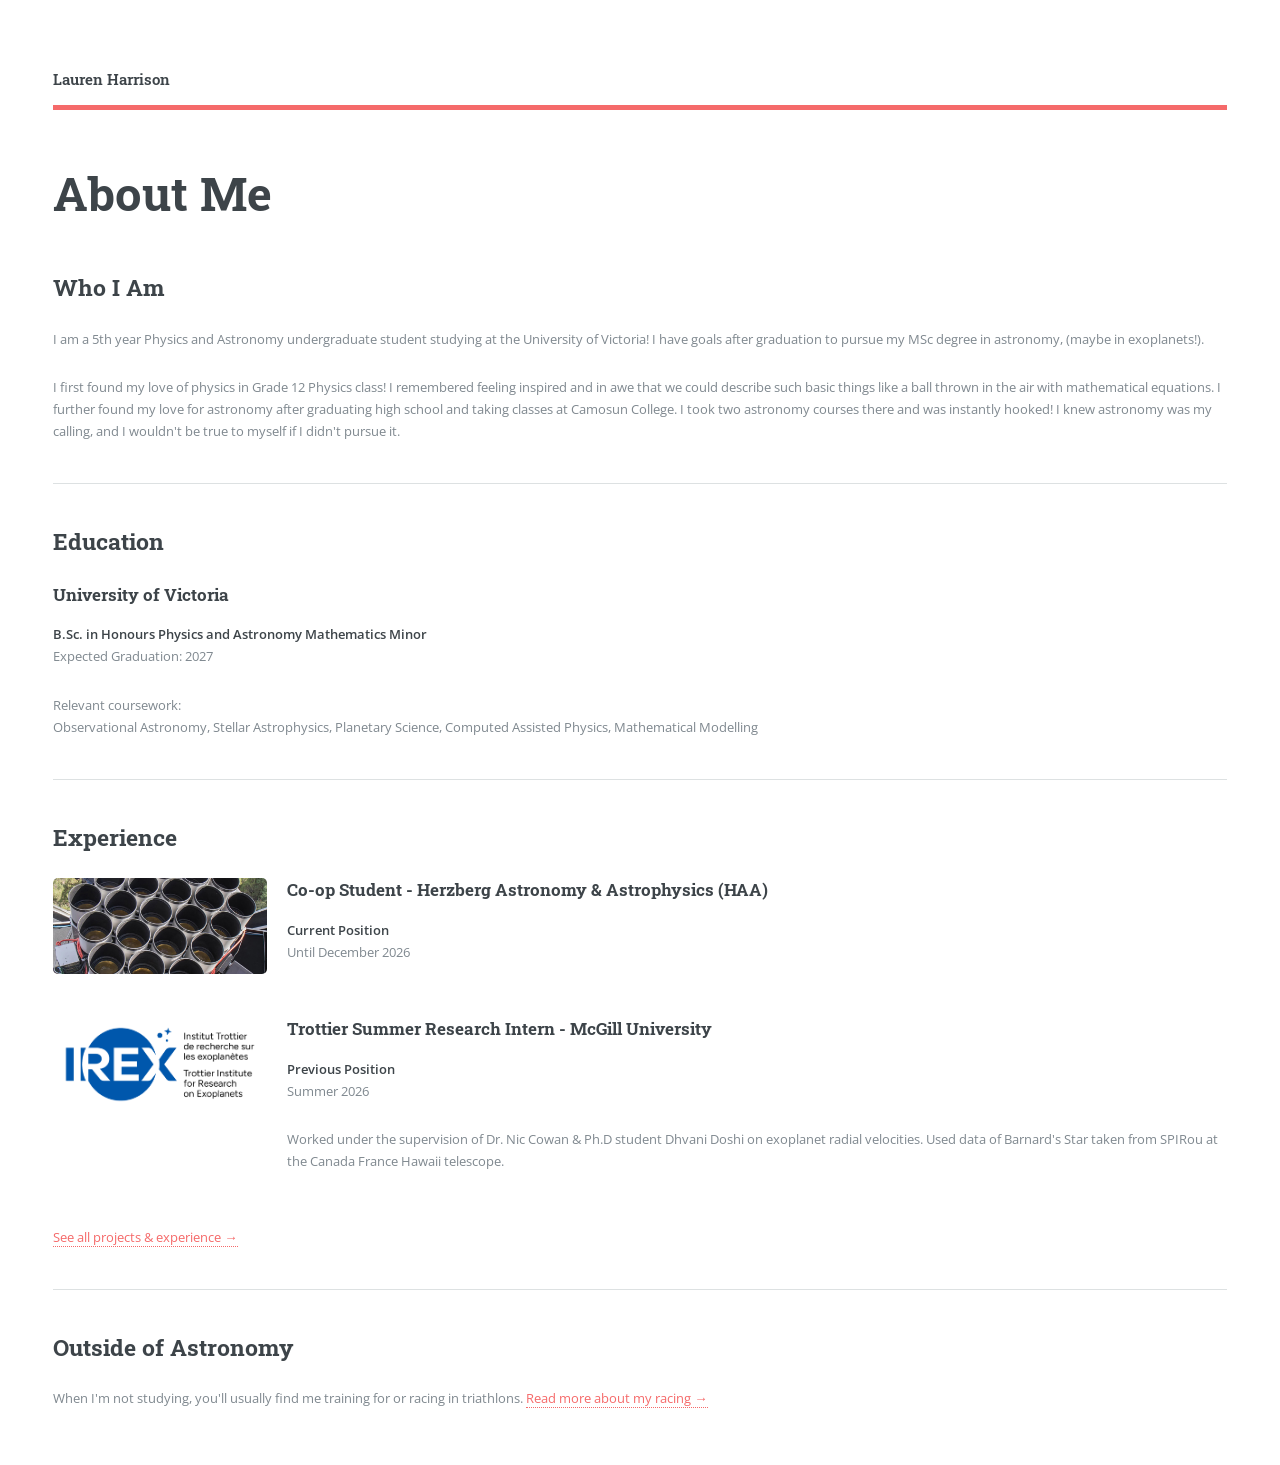
==== commit 1d0c4c10: "about me edits" ====
--- a/about_me.html
+++ b/about_me.html
@@ -40,11 +40,9 @@
 					<header class="main">
 						<h1>About Me</h1>
 					</header>
-					<span class="image main" style="margin-bottom: 0.5em;">
-						<img src="images/lauren_with_OMM.jpg" alt="" />
-					</span>
 					<!-- Bio -->
 					<h2>Who I Am</h2>
+
 					<p>I am a 5th year Physics and Astronomy undergraduate student studying at the University of
 						Victoria! I have goals after graduation to
 						pursue my MSc degree in astronomy, (maybe in exoplanets!).
@@ -55,49 +53,59 @@
 						for astronomy after graduating
 						high school and taking classes at Camosun College. I took two astronomy courses there and was
 						instantly hooked! I knew astronomy was
-						my calling, and I wouldn't be true to myself if I didn't purse it.
+						my calling, and I wouldn't be true to myself if I didn't pursue it.
 					</p>
 
 					<hr class="major" />
 
 					<h2>Education</h2>
-					<div class="row">
-						<div class="col-6 col-12-small">
-							<h3>University of Victoria</h3>
-							<p><strong>B.Sc. in Honours Physics and Astronomy Mathematics Minor</strong><br />
-								Expected Graduation: 2027<br />
-							<p>Relevant coursework: <br> Observational Astronomy, Stellar Astrophysics, Planetary
-								Science, Computed Assisted Physics, Mathematical Modelling</p>
-						</div>
-						<div class="col-6 col-12-small">
-							<h3>Current Position - McGill University (Summer Research)</h3>
-							<p><strong>Trottier Summer Research Intern</strong><br />
+					<h3>University of Victoria</h3>
+					<p><strong>B.Sc. in Honours Physics and Astronomy Mathematics Minor</strong><br />
+						Expected Graduation: 2027</p>
+					<p>Relevant coursework: <br> Observational Astronomy, Stellar Astrophysics, Planetary
+						Science, Computed Assisted Physics, Mathematical Modelling</p>
+
+					<hr class="major" />
+
+					<h2>Experience</h2>
+					<!-- Each entry: image on the left (keeps its own proportions, never cropped), text on the right.
+						     On narrow screens the image stacks above the text. -->
+					<div
+						style="display: flex; flex-wrap: wrap; align-items: flex-start; gap: 1.5em; margin-bottom: 2em;">
+						<div style="flex: 0 0 16em; max-width: 100%;">
+							<img src="images/dragonfly_photo.jpg" alt="Photo of the Dragonfly Telephoto Array"
+								style="display: block; width: 100%; height: auto; border-radius: 0.375em;" />
+						</div>
+						<div style="flex: 1 1 16em;">
+							<h3>Co-op Student - Herzberg Astronomy &amp; Astrophysics (HAA)</h3>
+							<p><strong>Current Position</strong><br />
+								Until December 2026</p>
+						</div>
+					</div>
+
+					<div
+						style="display: flex; flex-wrap: wrap; align-items: flex-start; gap: 1.5em; margin-bottom: 2em;">
+						<div style="flex: 0 0 16em; max-width: 100%;">
+							<img src="images/irex_logo.png" alt="Trottier Institute for Research on Exoplanets"
+								style="display: block; width: 100%; height: auto; border-radius: 0.375em; border-radius: 0;" />
+						</div>
+						<div style="flex: 1 1 16em;">
+							<h3>Trottier Summer Research Intern - McGill University</h3>
+							<p><strong>Previous Position</strong><br />
 								Summer 2026</p>
-							<p>Working under the supervison of Dr. Nic Cowan & Ph.D student Dhvani Doshi on exoplanet
-								radial velocities. Using data of Barnard's Star taken from SPIRou at the
-								Canada France Hawaii telescope. </p>
+							<p>Worked under the supervision of Dr. Nic Cowan &amp; Ph.D student Dhvani Doshi on
+								exoplanet
+								radial velocities. Used data of Barnard's Star taken from SPIRou at the
+								Canada France Hawaii telescope.</p>
 						</div>
 					</div>
+					<p><a href="research.html">See all projects &amp; experience &rarr;</a></p>
 
 					<hr class="major" />
 
-					<h2>Beyond the Classroom</h2>
-					<p>Lorem ipsum dolor sit amet, consectetur adipiscing elit. Duis dapibus rutrum facilisis. Class
-						aptent taciti sociosqu ad litora torquent per conubia nostra, per inceptos himenaeos. Etiam
-						tristique libero eu nibh porttitor fermentum.</p>
-					<p>Nullam venenatis erat id vehicula viverra. Nunc ultrices eros ut ultricies condimentum. Mauris
-						risus lacus, blandit sit amet venenatis non, bibendum vitae dolor. Nunc lorem mauris, fringilla
-						in aliquam at, euismod in lectus.</p>
-
-					<hr class="major" />
-
-					<h2>Fun Facts</h2>
-					<ul>
-						<li>Lorem ipsum dolor sit amet, consectetur adipiscing elit.</li>
-						<li>Sed do eiusmod tempor incididunt ut labore et dolore.</li>
-						<li>Ut enim ad minim veniam, quis nostrud exercitation.</li>
-						<li>Duis aute irure dolor in reprehenderit in voluptate.</li>
-					</ul>
+					<h2>Outside of Astronomy</h2>
+					<p>When I'm not studying, you'll usually find me training for or racing in triathlons. <a
+							href="triathlon.html">Read more about my racing &rarr;</a></p>
 				</section>
 
 			</div>
@@ -186,8 +194,6 @@
 		</div>
 	</div>
 
-	</div>
-
 	<!-- Scripts -->
 	<script src="assets/js/jquery.min.js"></script>
 	<script src="assets/js/browser.min.js"></script>
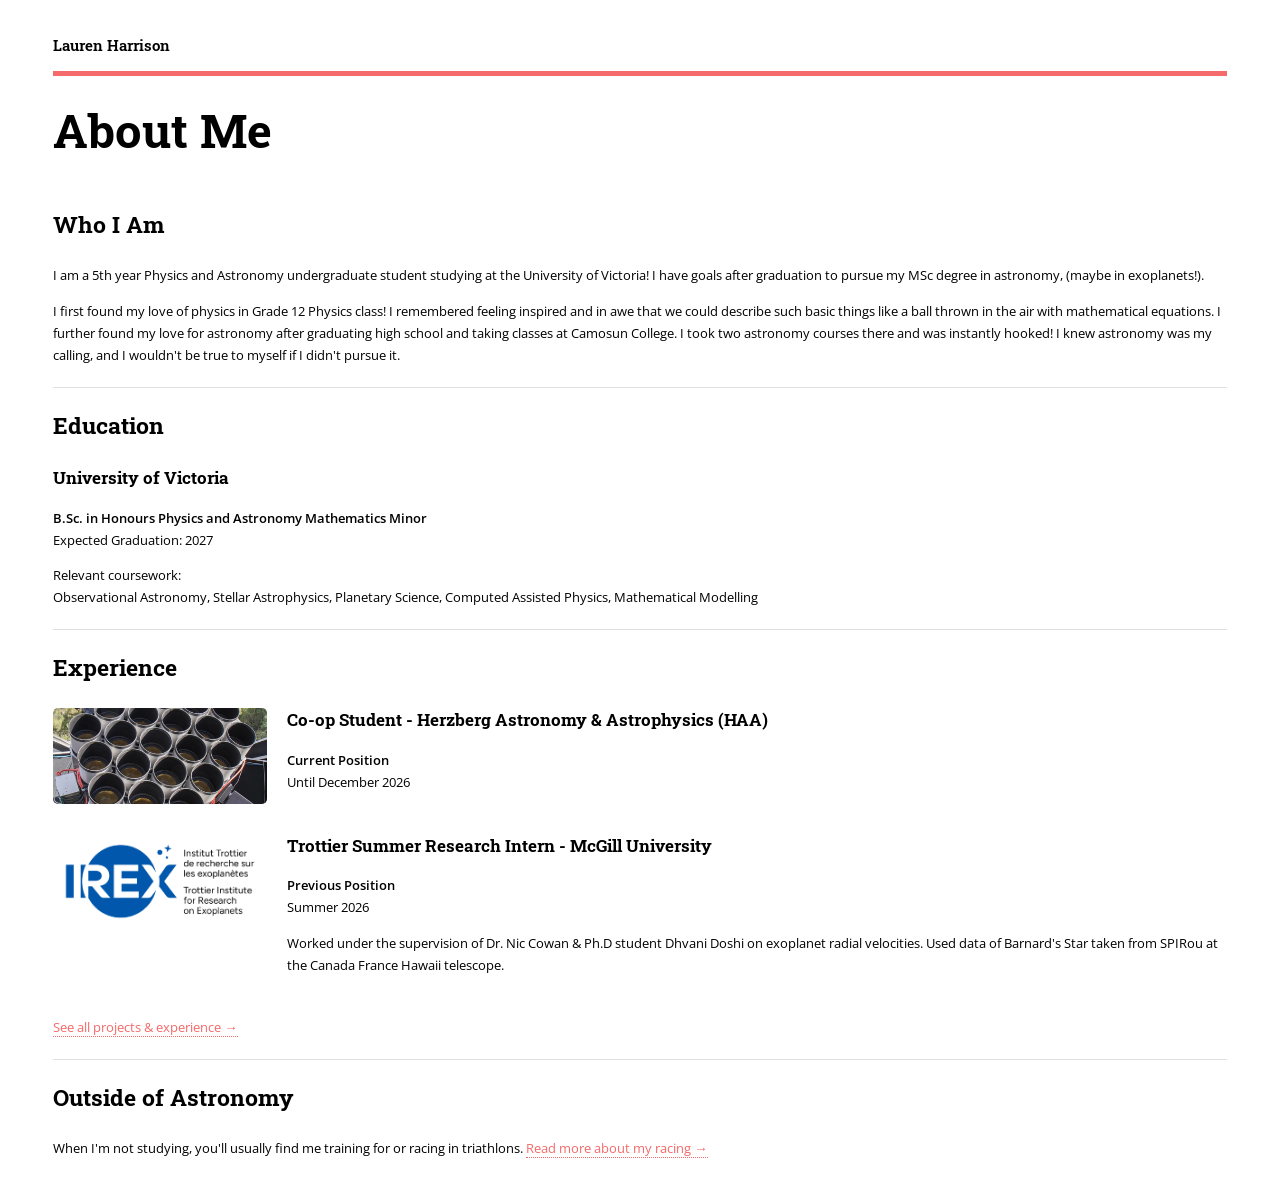
==== commit de8bf0cc: "more updates to the .html pages" ====
--- a/about_me.html
+++ b/about_me.html
@@ -137,7 +137,7 @@
 							</ul>
 						</li>
 						<li><a href="triathlon.html">Triathlon</a></li>
-						<li><a href="contact.html">Contact Me</a></li>
+					</ul>
 				</nav>
 
 				<!-- Section -->
--- a/assets/css/main.css
+++ b/assets/css/main.css
@@ -211,7 +211,7 @@
 input,
 select,
 textarea {
-  color: #7f888f;
+  color: #000000;
   font-family: "Open Sans", sans-serif;
   font-size: 13pt;
   font-weight: 400;
@@ -269,7 +269,7 @@
 
 strong,
 b {
-  color: #3d4449;
+  color: #000000;
   font-weight: 600;
 }
 
@@ -279,7 +279,7 @@
 }
 
 p {
-  margin: 0 0 2em 0;
+  margin: 0 0 1em 0;
 }
 
 h1,
@@ -288,7 +288,7 @@
 h4,
 h5,
 h6 {
-  color: #3d4449;
+  color: #000000;
   font-family: "Roboto Slab", serif;
   font-weight: 700;
   line-height: 1.5;
@@ -405,7 +405,7 @@
 }
 
 hr.major {
-  margin: 3em 0;
+  margin: 1.5em 0;
 }
 
 .align-left {
@@ -3096,7 +3096,7 @@
 }
 
 #main>.inner>section {
-  padding: 6em 0 4em 0;
+  padding: 2em 0 1.5em 0;
   border-top: solid 2px rgba(210, 215, 217, 0.75);
 }
 
@@ -3110,7 +3110,7 @@
   }
 
   #main>.inner>section {
-    padding: 5em 0 3em 0;
+    padding: 2em 0 1.5em 0;
   }
 }
 
@@ -3120,7 +3120,7 @@
   }
 
   #main>.inner>section {
-    padding: 4em 0 2em 0;
+    padding: 1.75em 0 1.25em 0;
   }
 }
 
@@ -3130,7 +3130,7 @@
   }
 
   #main>.inner>section {
-    padding: 3em 0 1em 0;
+    padding: 1.5em 0 1em 0;
   }
 }
 
@@ -3394,7 +3394,7 @@
   display: -ms-flex;
   display: flex;
   border-bottom: solid 5px #f56a6a;
-  padding: 6em 0 1em 0;
+  padding: 2.5em 0 1em 0;
   position: relative;
 }
 
@@ -3419,7 +3419,7 @@
 
 @media screen and (max-width: 1680px) {
   #header {
-    padding-top: 5em;
+    padding-top: 2.5em;
   }
 }
 
@@ -3444,7 +3444,7 @@
 
 /* Banner */
 #banner {
-  padding: 6em 0 4em 0;
+  padding: 2em 0 1.5em 0;
   display: -moz-flex;
   display: -webkit-flex;
   display: -ms-flex;
@@ -3477,8 +3477,8 @@
   -ms-flex-shrink: 0;
   flex-shrink: 0;
   display: block;
-  margin: 0 0 2em 4em;
-  width: 50%;
+  margin: 0 0 1em 3em;
+  width: 40%;
 }
 
 #banner .image img {
@@ -3527,8 +3527,8 @@
     -webkit-flex-shrink: 0;
     -ms-flex-shrink: 0;
     flex-shrink: 0;
-    margin: 0 0 4em 0;
-    height: 25em;
+    margin: 0 0 1.5em 0;
+    height: 20em;
     max-height: 50vh;
     min-height: 18em;
     width: 100%;
@@ -3664,4 +3664,53 @@
   border-top: 0;
   margin-top: 0;
   padding-top: 0;
+}
+
+/* Banner button: push it down a bit from the text above */
+#banner .actions {
+  margin-top: 2em;
+}
+
+#banner .subtitle,
+#banner .content p,
+#banner .note {
+  color: #000000;
+}
+
+/* Index polish */
+#banner .note {
+  font-size: 0.85em;
+  font-style: italic;
+  margin-top: 1.5em;
+  opacity: 0.7;
+}
+
+#banner .actions {
+  flex-wrap: wrap;
+  gap: 0.75em 0;
+}
+
+#banner .image img {
+  box-shadow: 0 0.5em 1.5em rgba(0, 0, 0, 0.15);
+}
+
+.features article {
+  transition: transform 0.2s ease;
+}
+
+.features article:hover {
+  transform: translateY(-3px);
+}
+
+.features article h3 {
+  margin-bottom: 0.5em;
+}
+
+/* Contact button section */
+#main>.inner>section.contact-cta {
+  padding: 1.5em 0 2em 0;
+}
+
+#main>.inner>section.contact-cta ul.actions {
+  margin-bottom: 0;
 }
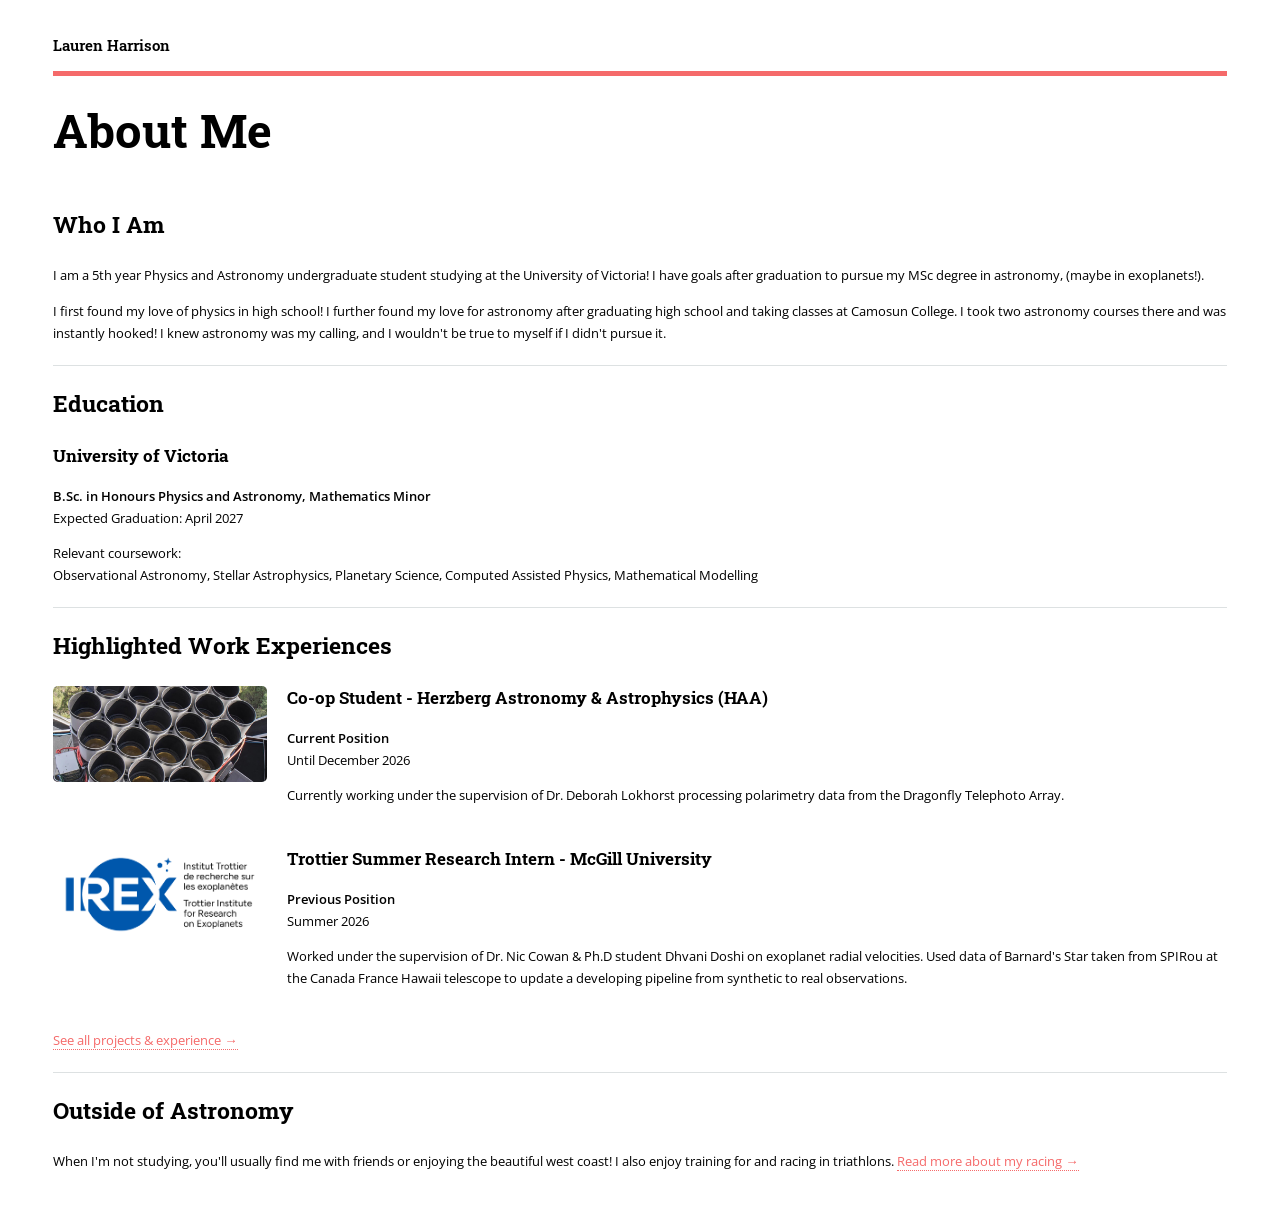
==== commit 08d8ebc0: "a bit more information and context" ====
--- a/about_me.html
+++ b/about_me.html
@@ -47,27 +47,25 @@
 						Victoria! I have goals after graduation to
 						pursue my MSc degree in astronomy, (maybe in exoplanets!).
 					</p>
-					<p>I first found my love of physics in Grade 12 Physics class! I remembered feeling inspired and in
-						awe that we could describe such
-						basic things like a ball thrown in the air with mathematical equations. I further found my love
+					<p>I first found my love of physics in high school! I further found my love
 						for astronomy after graduating
 						high school and taking classes at Camosun College. I took two astronomy courses there and was
-						instantly hooked! I knew astronomy was
-						my calling, and I wouldn't be true to myself if I didn't pursue it.
+						instantly hooked! I knew astronomy was my calling, and I wouldn't be true to myself if I didn't
+						pursue it.
 					</p>
 
 					<hr class="major" />
 
 					<h2>Education</h2>
 					<h3>University of Victoria</h3>
-					<p><strong>B.Sc. in Honours Physics and Astronomy Mathematics Minor</strong><br />
-						Expected Graduation: 2027</p>
+					<p><strong>B.Sc. in Honours Physics and Astronomy, Mathematics Minor</strong><br />
+						Expected Graduation: April 2027</p>
 					<p>Relevant coursework: <br> Observational Astronomy, Stellar Astrophysics, Planetary
 						Science, Computed Assisted Physics, Mathematical Modelling</p>
 
 					<hr class="major" />
 
-					<h2>Experience</h2>
+					<h2>Highlighted Work Experiences</h2>
 					<!-- Each entry: image on the left (keeps its own proportions, never cropped), text on the right.
 						     On narrow screens the image stacks above the text. -->
 					<div
@@ -80,6 +78,10 @@
 							<h3>Co-op Student - Herzberg Astronomy &amp; Astrophysics (HAA)</h3>
 							<p><strong>Current Position</strong><br />
 								Until December 2026</p>
+							<p>Currently working under the supervision of Dr. Deborah Lokhorst processing polarimetry
+								data from the
+								Dragonfly Telephoto Array.
+							</p>
 						</div>
 					</div>
 
@@ -96,7 +98,8 @@
 							<p>Worked under the supervision of Dr. Nic Cowan &amp; Ph.D student Dhvani Doshi on
 								exoplanet
 								radial velocities. Used data of Barnard's Star taken from SPIRou at the
-								Canada France Hawaii telescope.</p>
+								Canada France Hawaii telescope to update a developing pipeline from synthetic to real
+								observations.</p>
 						</div>
 					</div>
 					<p><a href="research.html">See all projects &amp; experience &rarr;</a></p>
@@ -104,8 +107,9 @@
 					<hr class="major" />
 
 					<h2>Outside of Astronomy</h2>
-					<p>When I'm not studying, you'll usually find me training for or racing in triathlons. <a
-							href="triathlon.html">Read more about my racing &rarr;</a></p>
+					<p>When I'm not studying, you'll usually find me with friends or enjoying the beautiful west coast!
+						I also enjoy training for and racing in triathlons. <a href="triathlon.html">Read more about my
+							racing &rarr;</a></p>
 				</section>
 
 			</div>
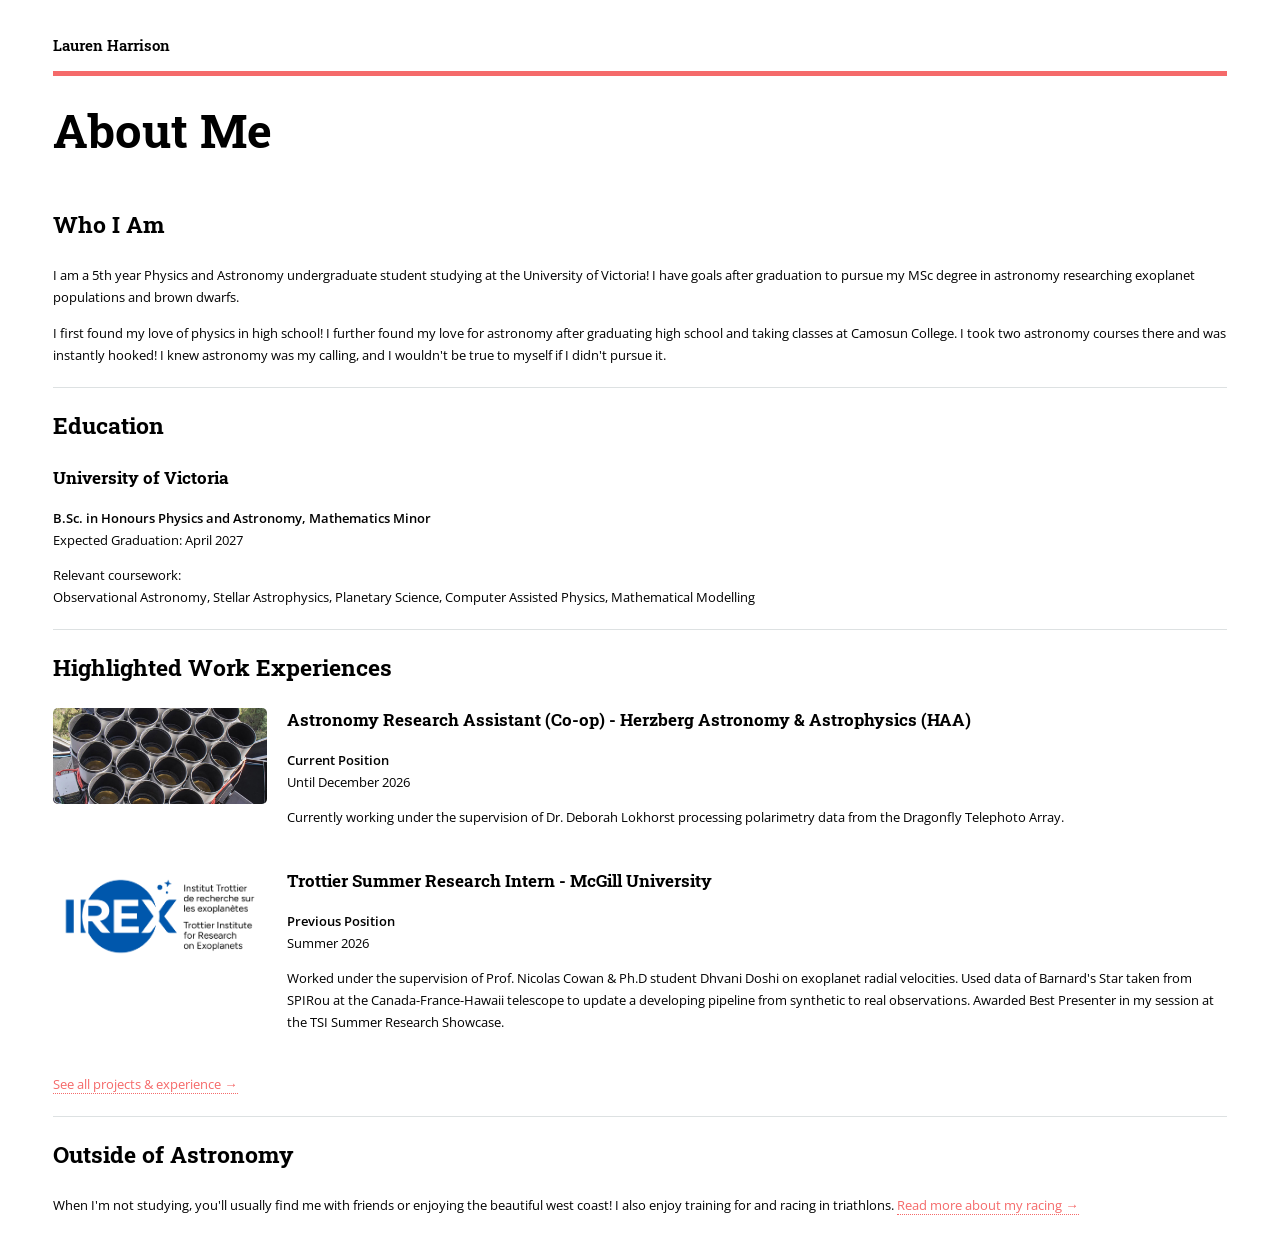
==== commit c79d7c57: "continuing to edit .html pages" ====
--- a/about_me.html
+++ b/about_me.html
@@ -45,7 +45,7 @@
 
 					<p>I am a 5th year Physics and Astronomy undergraduate student studying at the University of
 						Victoria! I have goals after graduation to
-						pursue my MSc degree in astronomy, (maybe in exoplanets!).
+						pursue my MSc degree in astronomy researching exoplanet populations and brown dwarfs.
 					</p>
 					<p>I first found my love of physics in high school! I further found my love
 						for astronomy after graduating
@@ -61,7 +61,7 @@
 					<p><strong>B.Sc. in Honours Physics and Astronomy, Mathematics Minor</strong><br />
 						Expected Graduation: April 2027</p>
 					<p>Relevant coursework: <br> Observational Astronomy, Stellar Astrophysics, Planetary
-						Science, Computed Assisted Physics, Mathematical Modelling</p>
+						Science, Computer Assisted Physics, Mathematical Modelling</p>
 
 					<hr class="major" />
 
@@ -75,7 +75,7 @@
 								style="display: block; width: 100%; height: auto; border-radius: 0.375em;" />
 						</div>
 						<div style="flex: 1 1 16em;">
-							<h3>Co-op Student - Herzberg Astronomy &amp; Astrophysics (HAA)</h3>
+							<h3>Astronomy Research Assistant (Co-op) - Herzberg Astronomy &amp; Astrophysics (HAA)</h3>
 							<p><strong>Current Position</strong><br />
 								Until December 2026</p>
 							<p>Currently working under the supervision of Dr. Deborah Lokhorst processing polarimetry
@@ -95,11 +95,12 @@
 							<h3>Trottier Summer Research Intern - McGill University</h3>
 							<p><strong>Previous Position</strong><br />
 								Summer 2026</p>
-							<p>Worked under the supervision of Dr. Nic Cowan &amp; Ph.D student Dhvani Doshi on
+							<p>Worked under the supervision of Prof. Nicolas Cowan &amp; Ph.D student Dhvani Doshi on
 								exoplanet
 								radial velocities. Used data of Barnard's Star taken from SPIRou at the
-								Canada France Hawaii telescope to update a developing pipeline from synthetic to real
-								observations.</p>
+								Canada-France-Hawaii telescope to update a developing pipeline from synthetic to real
+								observations. Awarded Best Presenter in my session at the TSI Summer Research Showcase.
+							</p>
 						</div>
 					</div>
 					<p><a href="research.html">See all projects &amp; experience &rarr;</a></p>
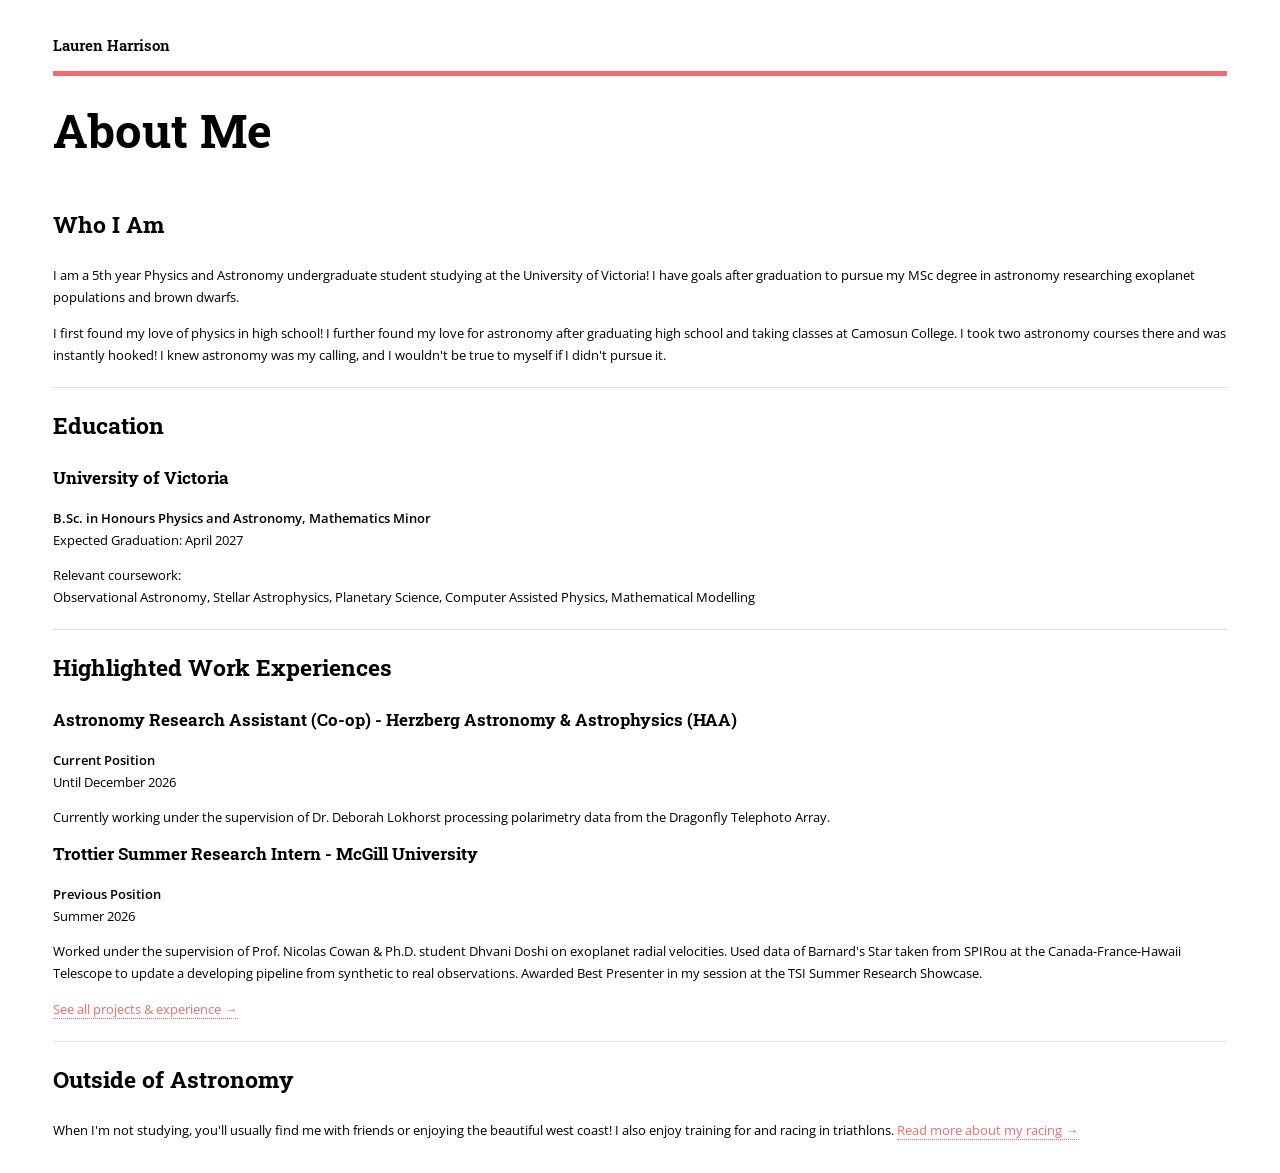
==== commit 6c54f894: "more updates and such!" ====
--- a/about_me.html
+++ b/about_me.html
@@ -10,6 +10,8 @@
 	<title>About Me - Lauren Harrison</title>
 	<meta charset="utf-8" />
 	<meta name="viewport" content="width=device-width, initial-scale=1, user-scalable=no" />
+	<meta name="description"
+		content="About Lauren Harrison, a final-year Physics and Astronomy student at the University of Victoria interested in exoplanets and brown dwarfs." />
 	<link rel="stylesheet" href="assets/css/main.css" />
 </head>
 
@@ -66,43 +68,25 @@
 					<hr class="major" />
 
 					<h2>Highlighted Work Experiences</h2>
-					<!-- Each entry: image on the left (keeps its own proportions, never cropped), text on the right.
-						     On narrow screens the image stacks above the text. -->
-					<div
-						style="display: flex; flex-wrap: wrap; align-items: flex-start; gap: 1.5em; margin-bottom: 2em;">
-						<div style="flex: 0 0 16em; max-width: 100%;">
-							<img src="images/dragonfly_photo.jpg" alt="Photo of the Dragonfly Telephoto Array"
-								style="display: block; width: 100%; height: auto; border-radius: 0.375em;" />
-						</div>
-						<div style="flex: 1 1 16em;">
-							<h3>Astronomy Research Assistant (Co-op) - Herzberg Astronomy &amp; Astrophysics (HAA)</h3>
-							<p><strong>Current Position</strong><br />
-								Until December 2026</p>
-							<p>Currently working under the supervision of Dr. Deborah Lokhorst processing polarimetry
-								data from the
-								Dragonfly Telephoto Array.
-							</p>
-						</div>
-					</div>
 
-					<div
-						style="display: flex; flex-wrap: wrap; align-items: flex-start; gap: 1.5em; margin-bottom: 2em;">
-						<div style="flex: 0 0 16em; max-width: 100%;">
-							<img src="images/irex_logo.png" alt="Trottier Institute for Research on Exoplanets"
-								style="display: block; width: 100%; height: auto; border-radius: 0.375em; border-radius: 0;" />
-						</div>
-						<div style="flex: 1 1 16em;">
-							<h3>Trottier Summer Research Intern - McGill University</h3>
-							<p><strong>Previous Position</strong><br />
-								Summer 2026</p>
-							<p>Worked under the supervision of Prof. Nicolas Cowan &amp; Ph.D student Dhvani Doshi on
-								exoplanet
-								radial velocities. Used data of Barnard's Star taken from SPIRou at the
-								Canada-France-Hawaii telescope to update a developing pipeline from synthetic to real
-								observations. Awarded Best Presenter in my session at the TSI Summer Research Showcase.
-							</p>
-						</div>
-					</div>
+					<h3>Astronomy Research Assistant (Co-op) - Herzberg Astronomy &amp; Astrophysics (HAA)</h3>
+					<p><strong>Current Position</strong><br />
+						Until December 2026</p>
+					<p>Currently working under the supervision of Dr. Deborah Lokhorst processing polarimetry
+						data from the
+						Dragonfly Telephoto Array.
+					</p>
+
+					<h3>Trottier Summer Research Intern - McGill University</h3>
+					<p><strong>Previous Position</strong><br />
+						Summer 2026</p>
+					<p>Worked under the supervision of Prof. Nicolas Cowan &amp; Ph.D. student Dhvani Doshi on
+						exoplanet
+						radial velocities. Used data of Barnard's Star taken from SPIRou at the
+						Canada-France-Hawaii Telescope to update a developing pipeline from synthetic to real
+						observations. Awarded Best Presenter in my session at the TSI Summer Research Showcase.
+					</p>
+
 					<p><a href="research.html">See all projects &amp; experience &rarr;</a></p>
 
 					<hr class="major" />
@@ -197,6 +181,7 @@
 
 			</div>
 		</div>
+
 	</div>
 
 	<!-- Scripts -->
